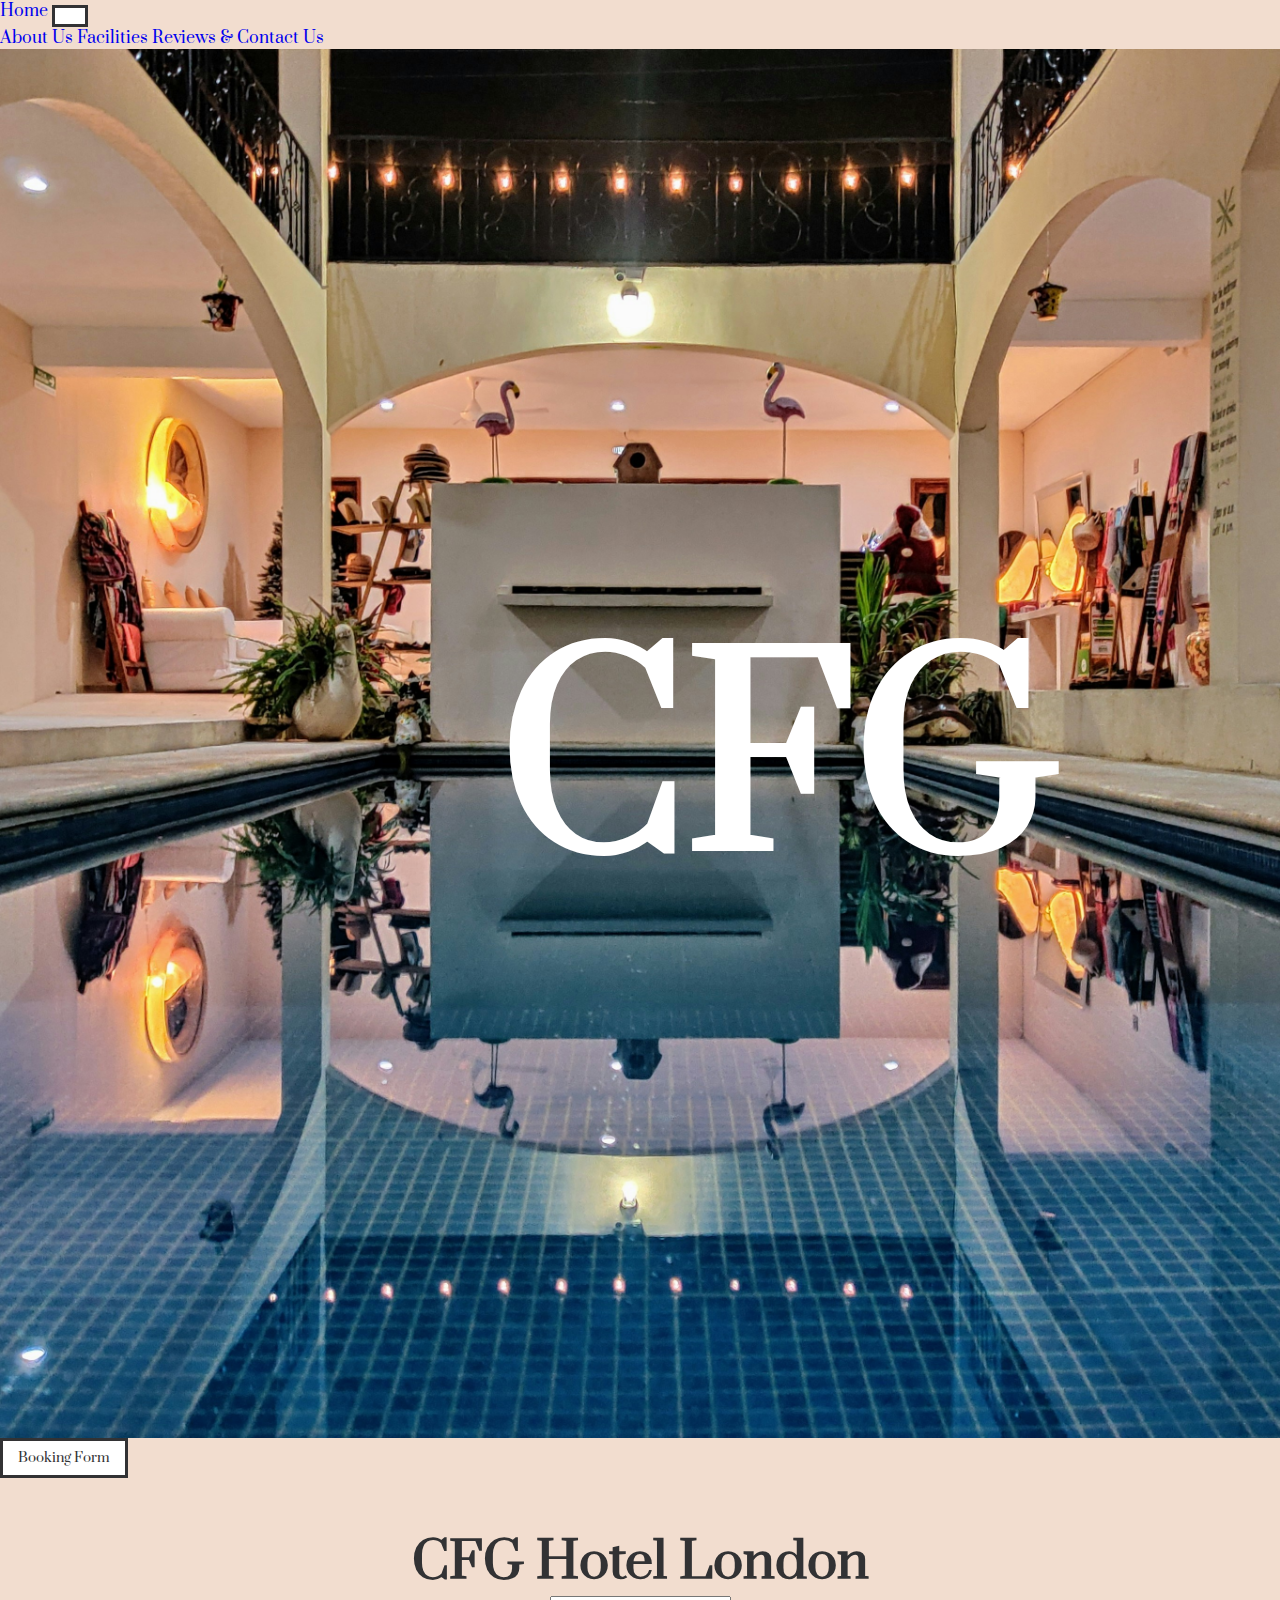
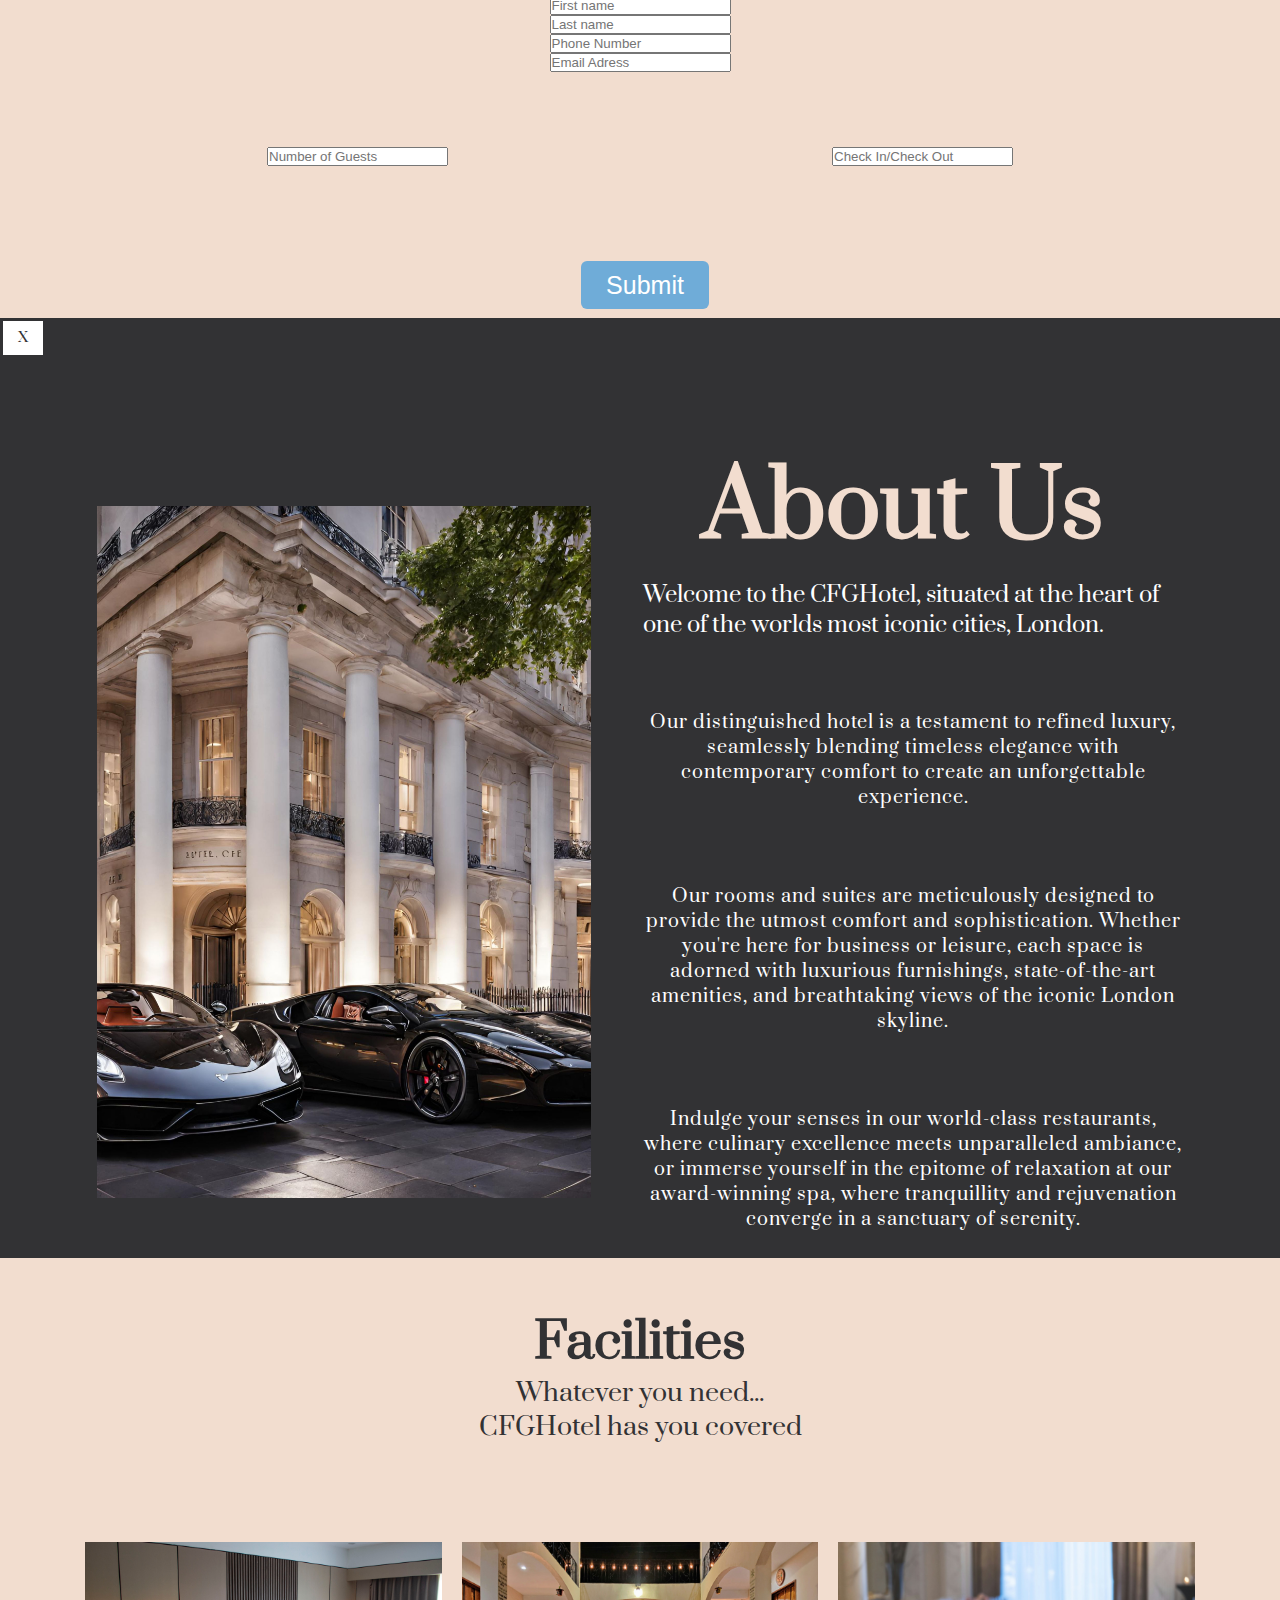
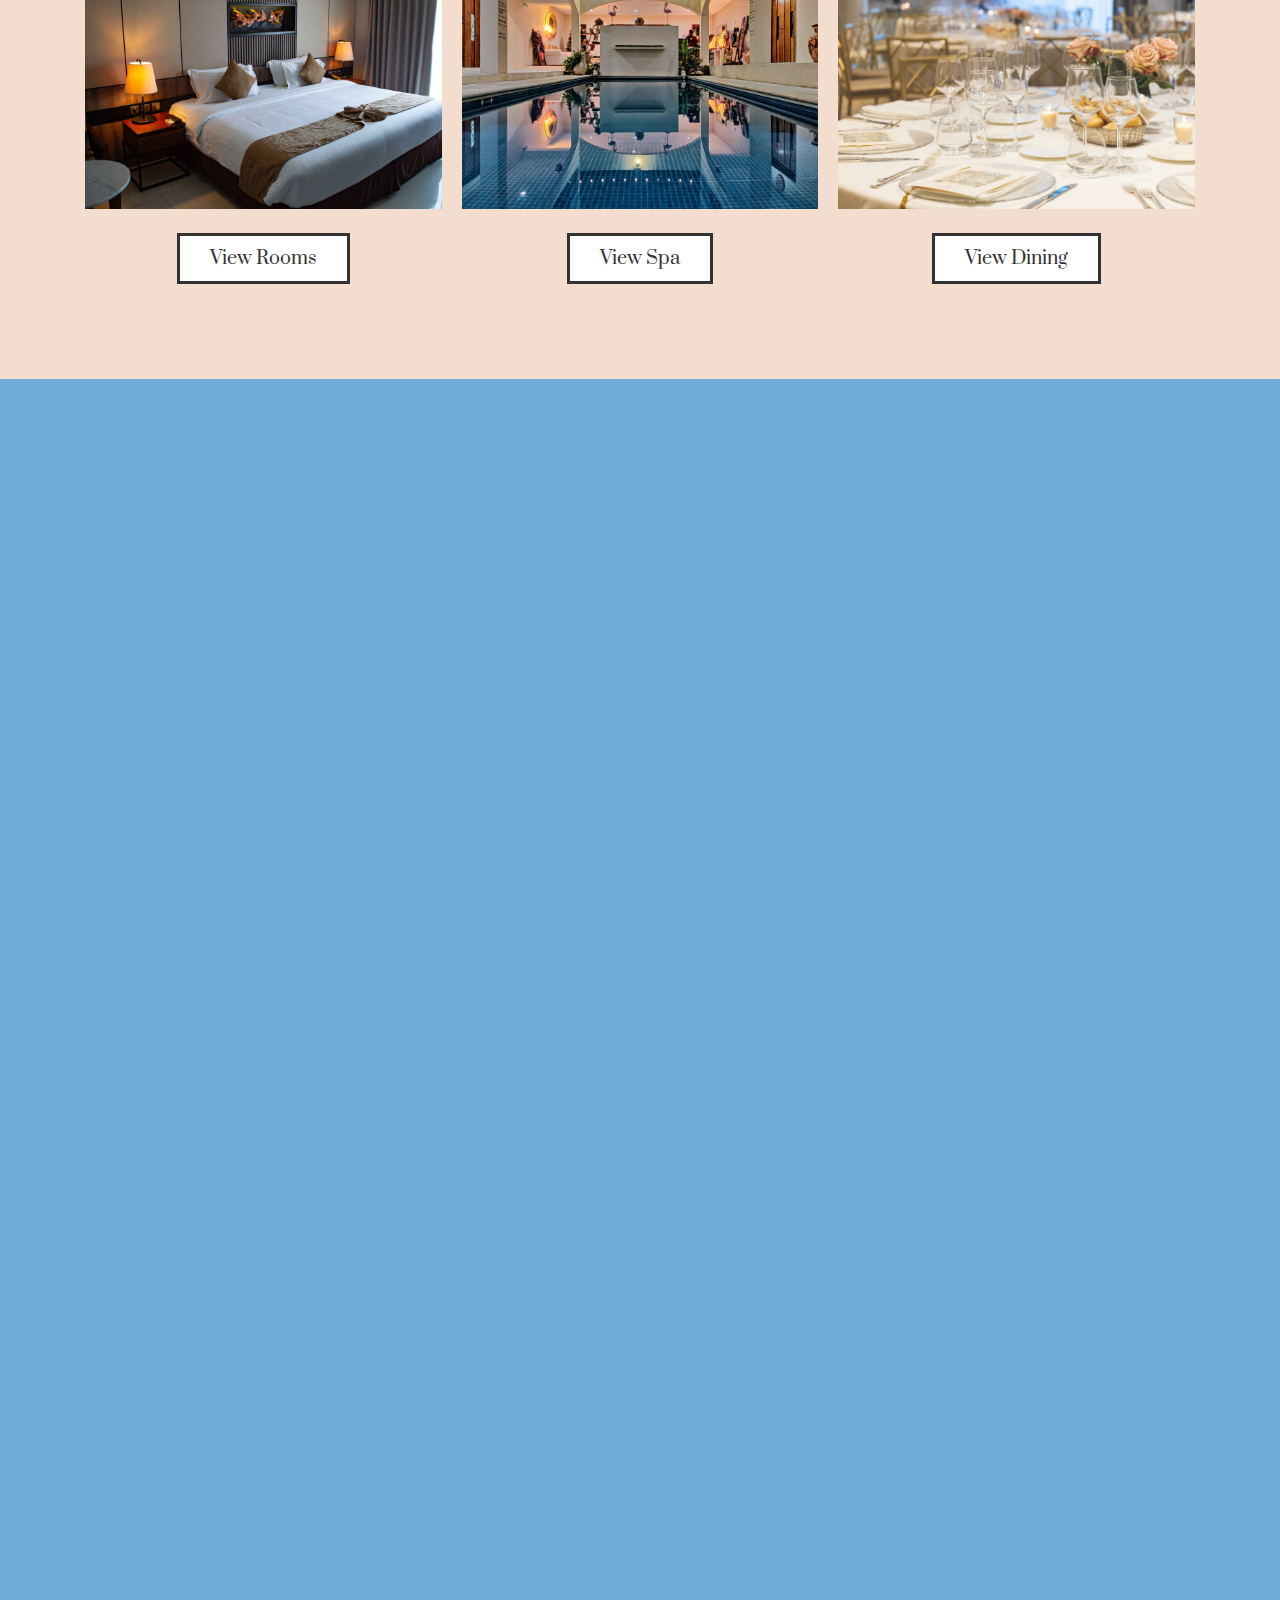
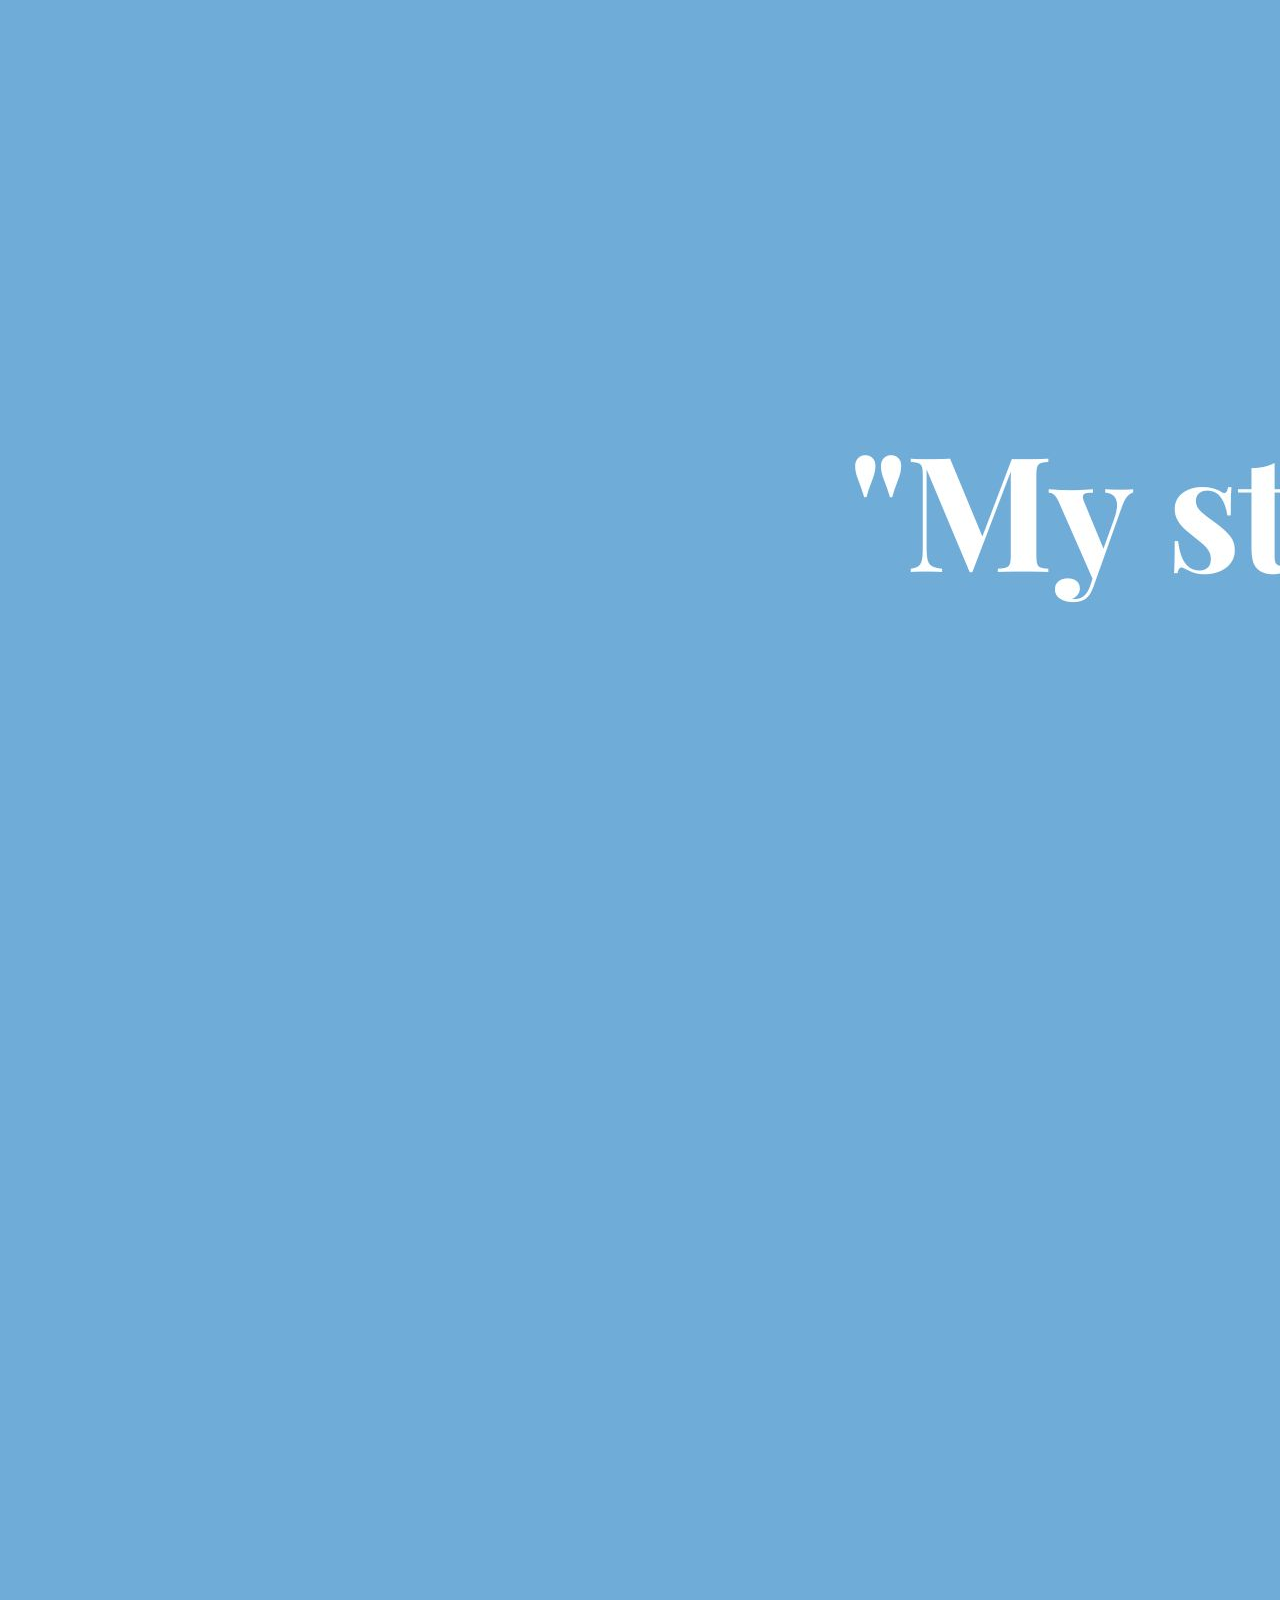
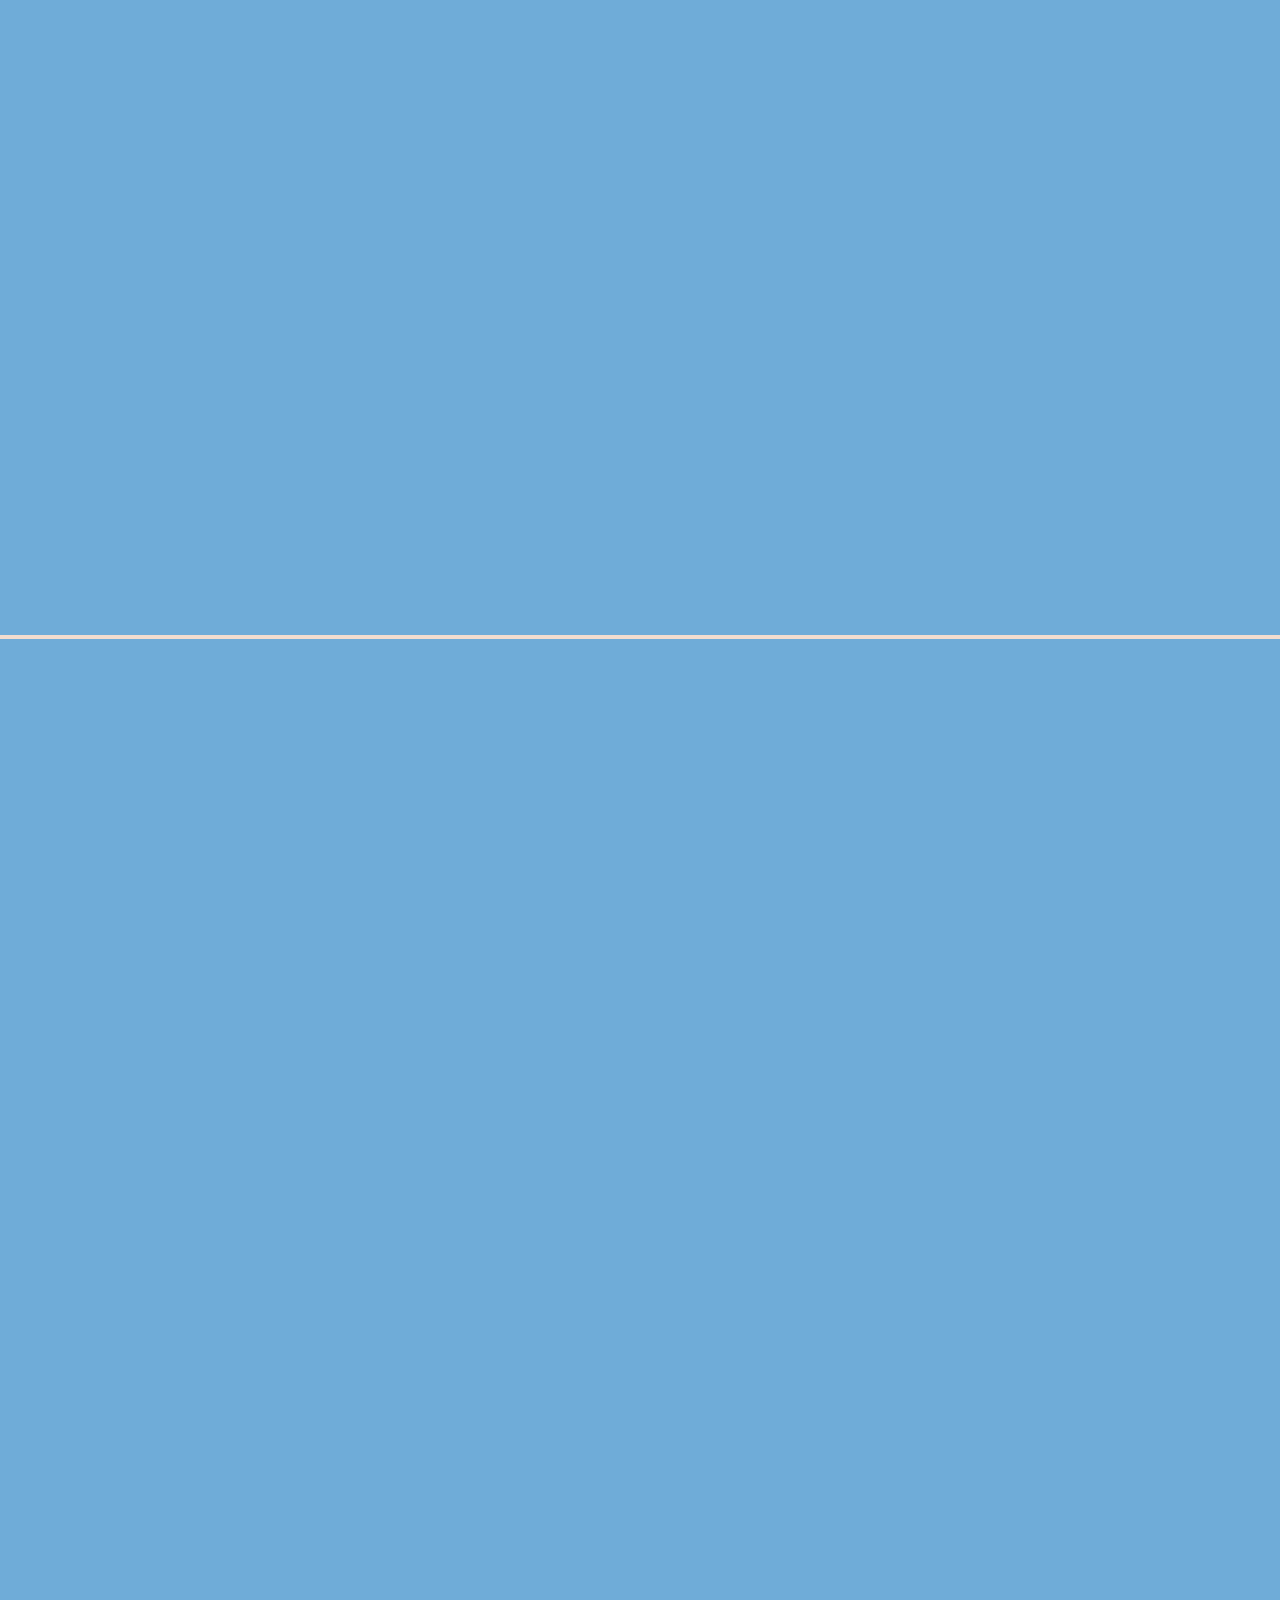
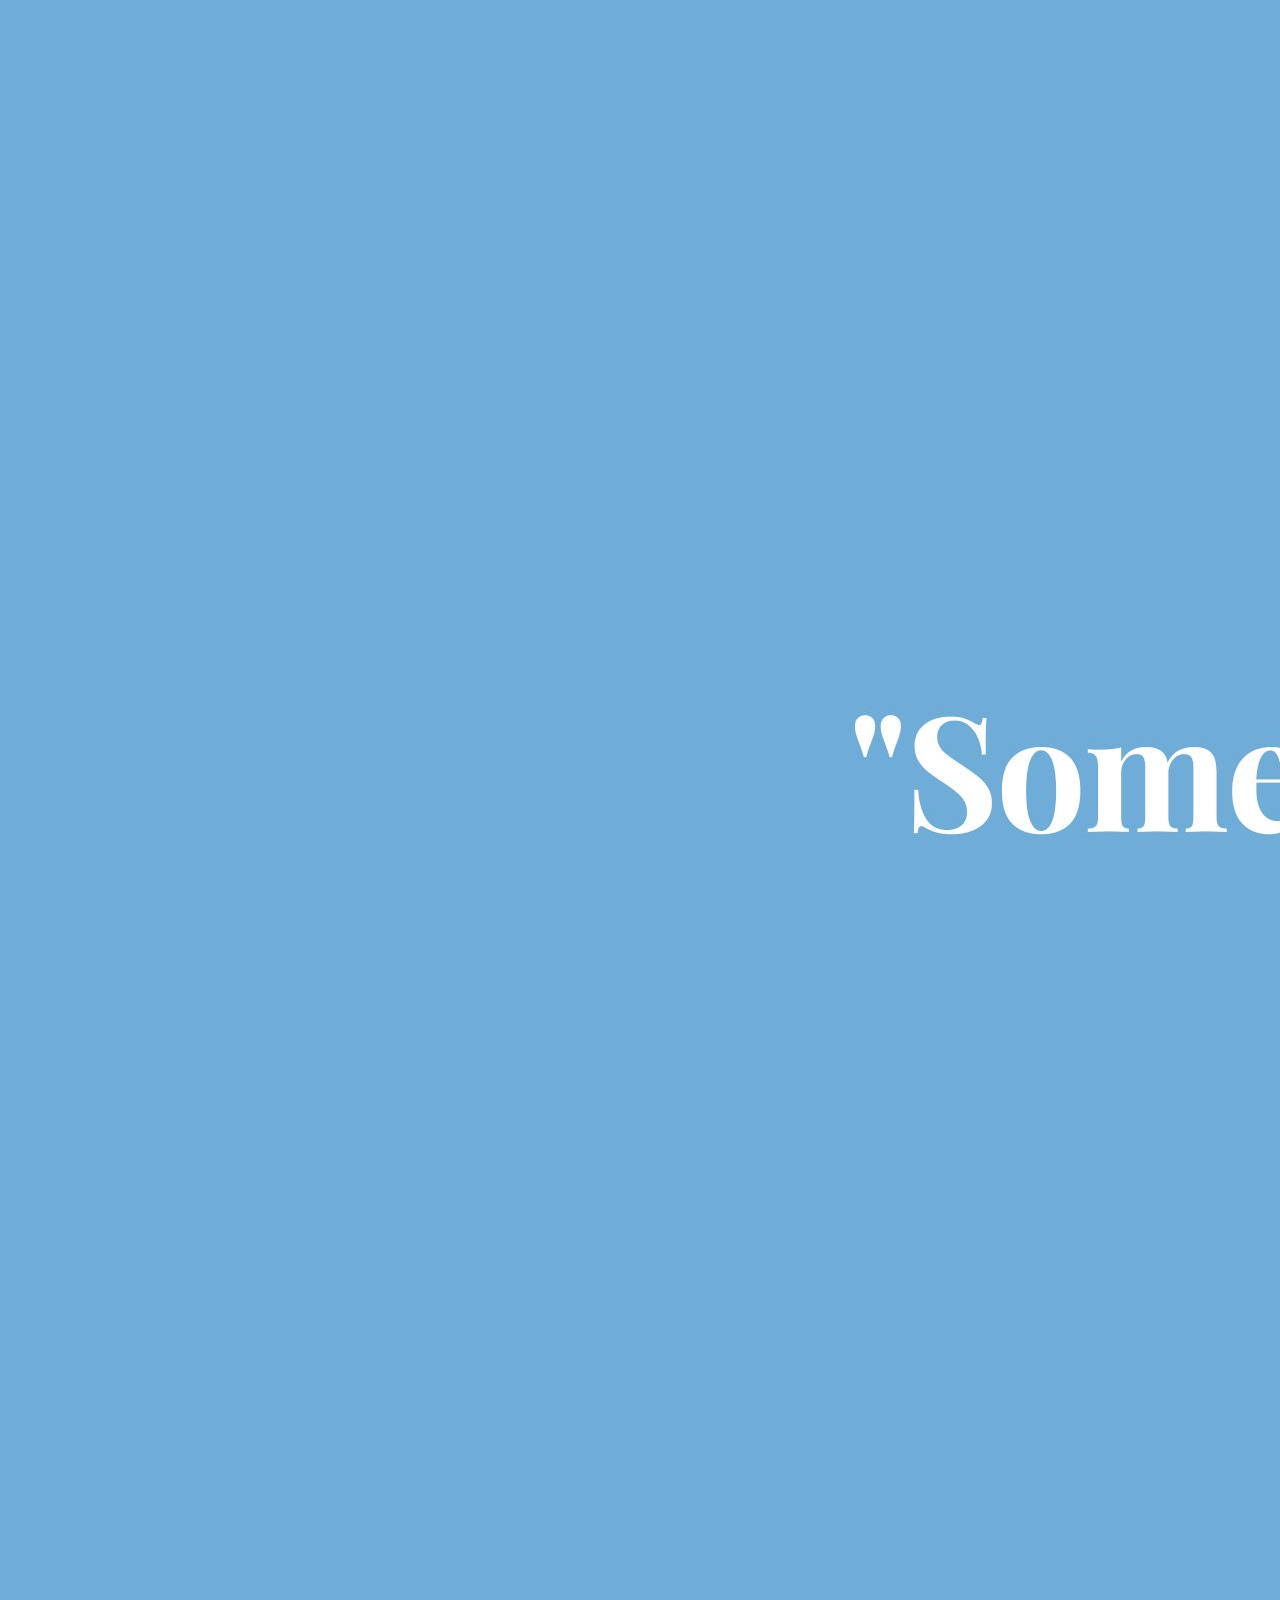
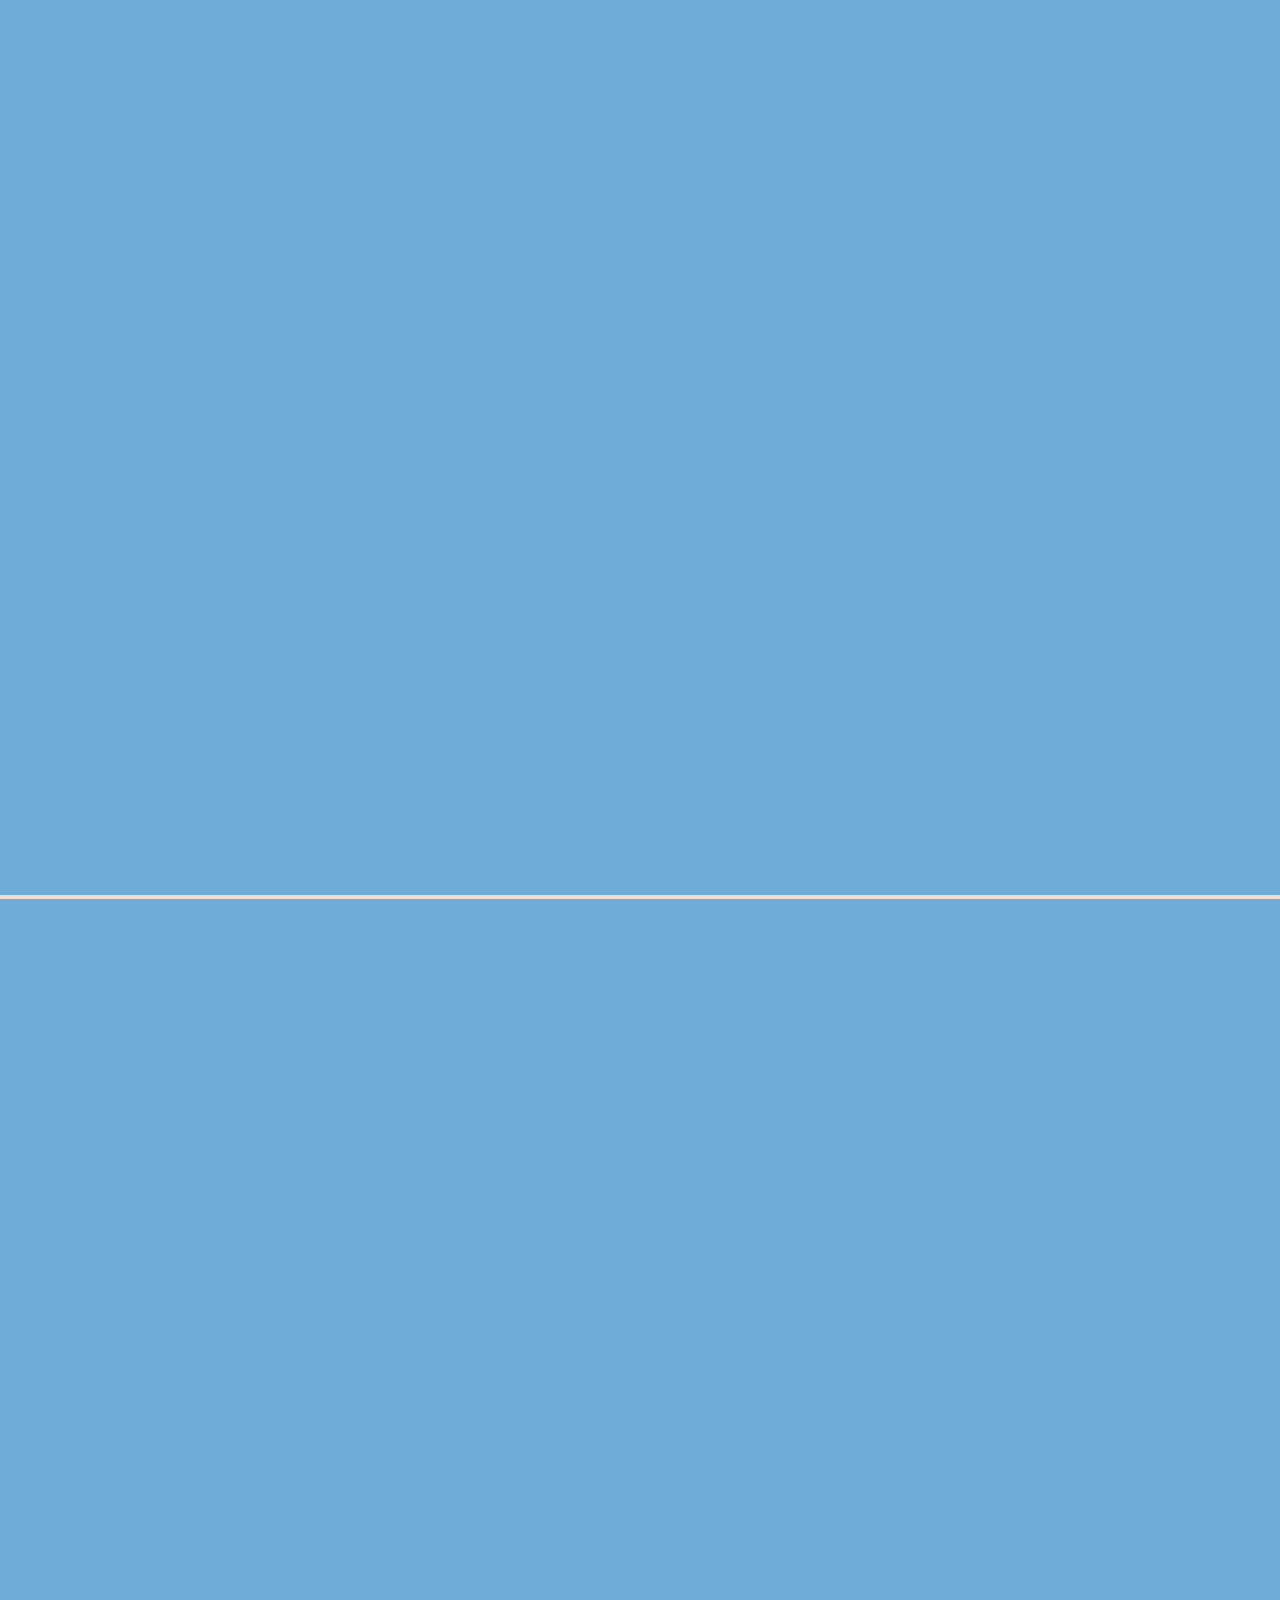
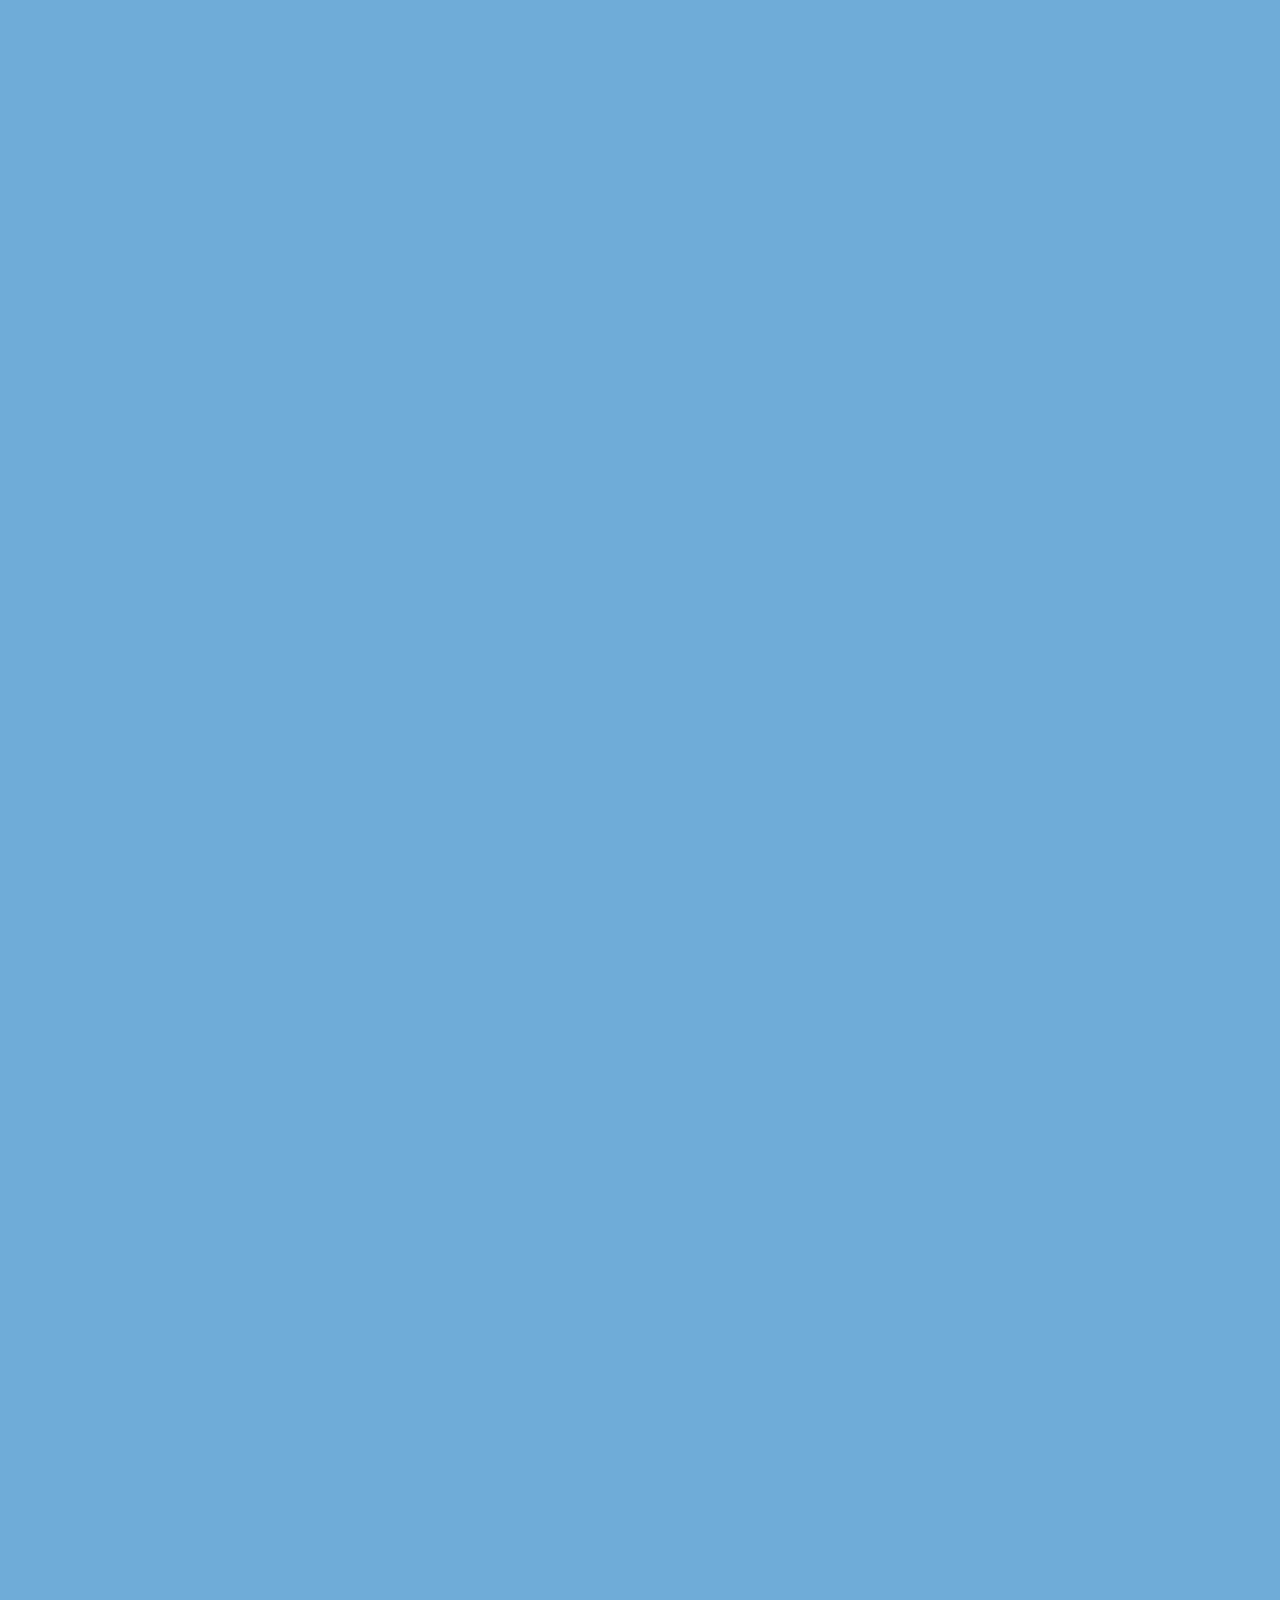
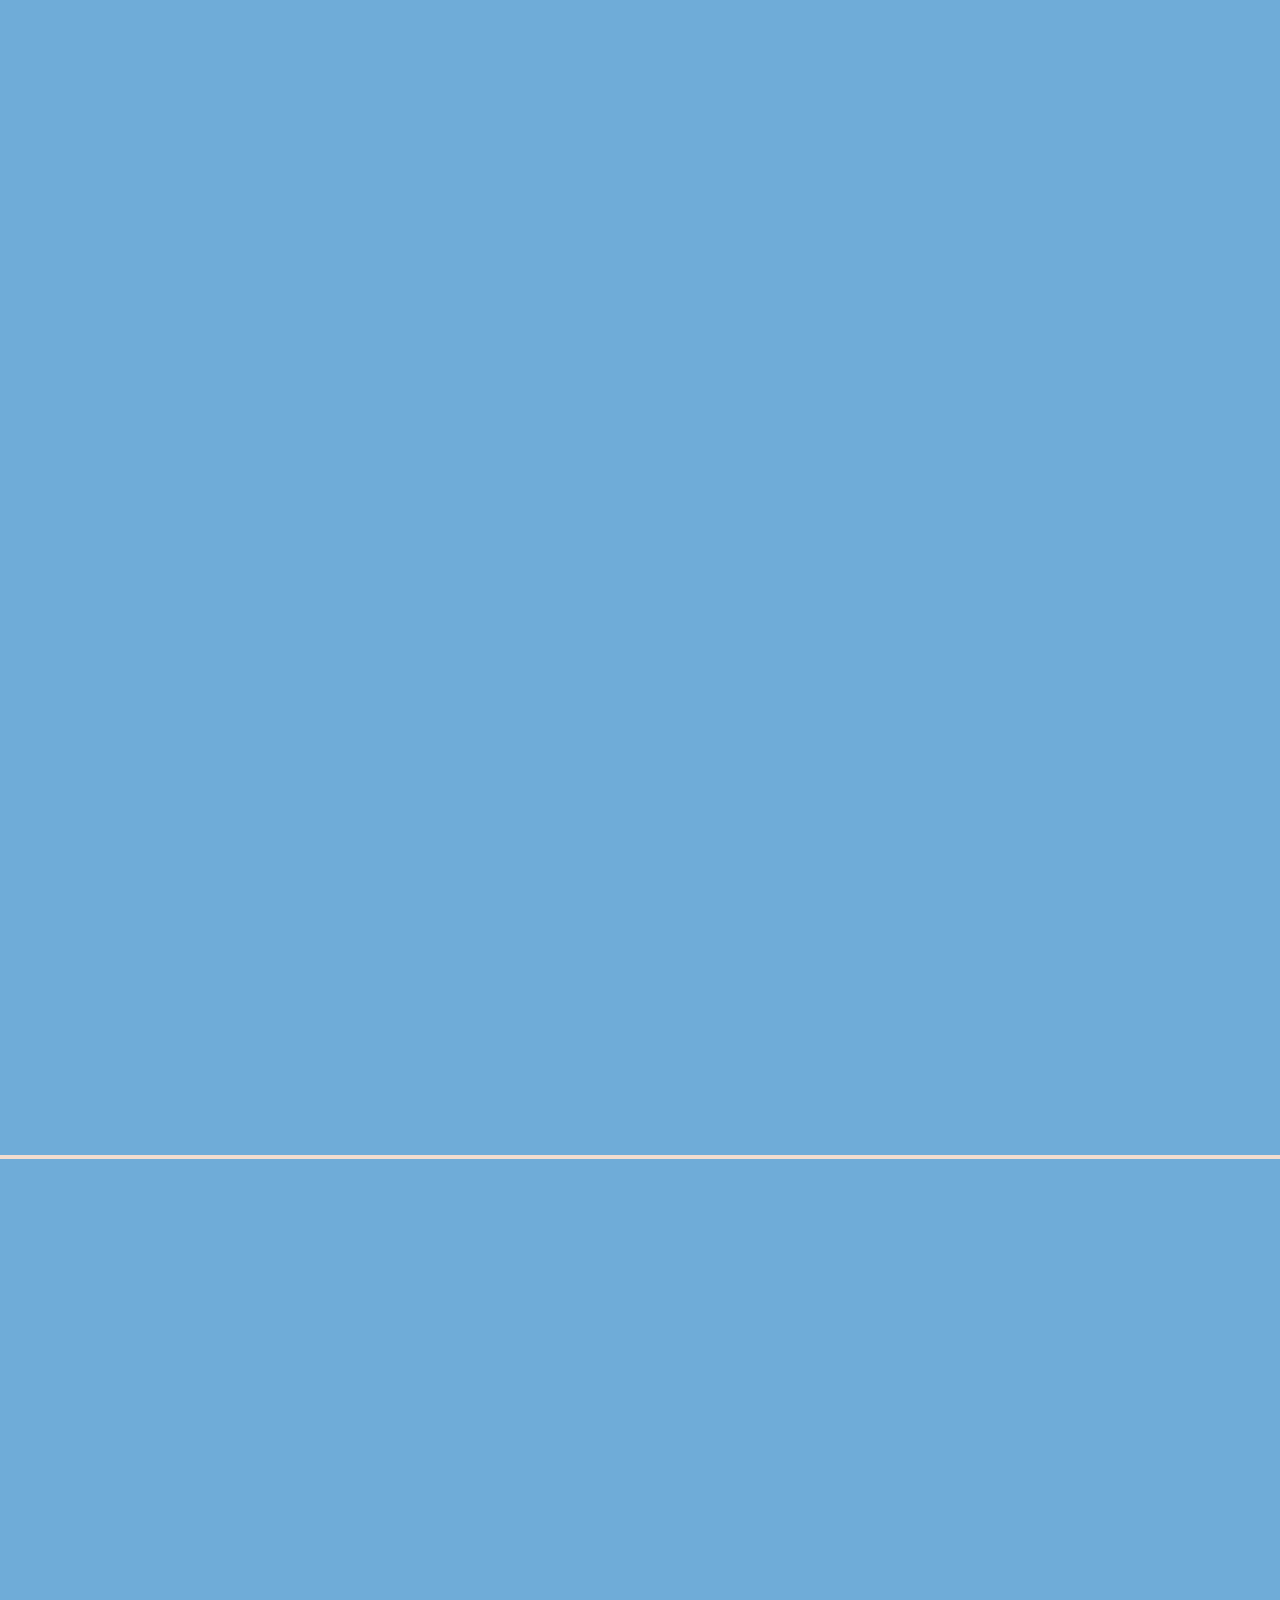
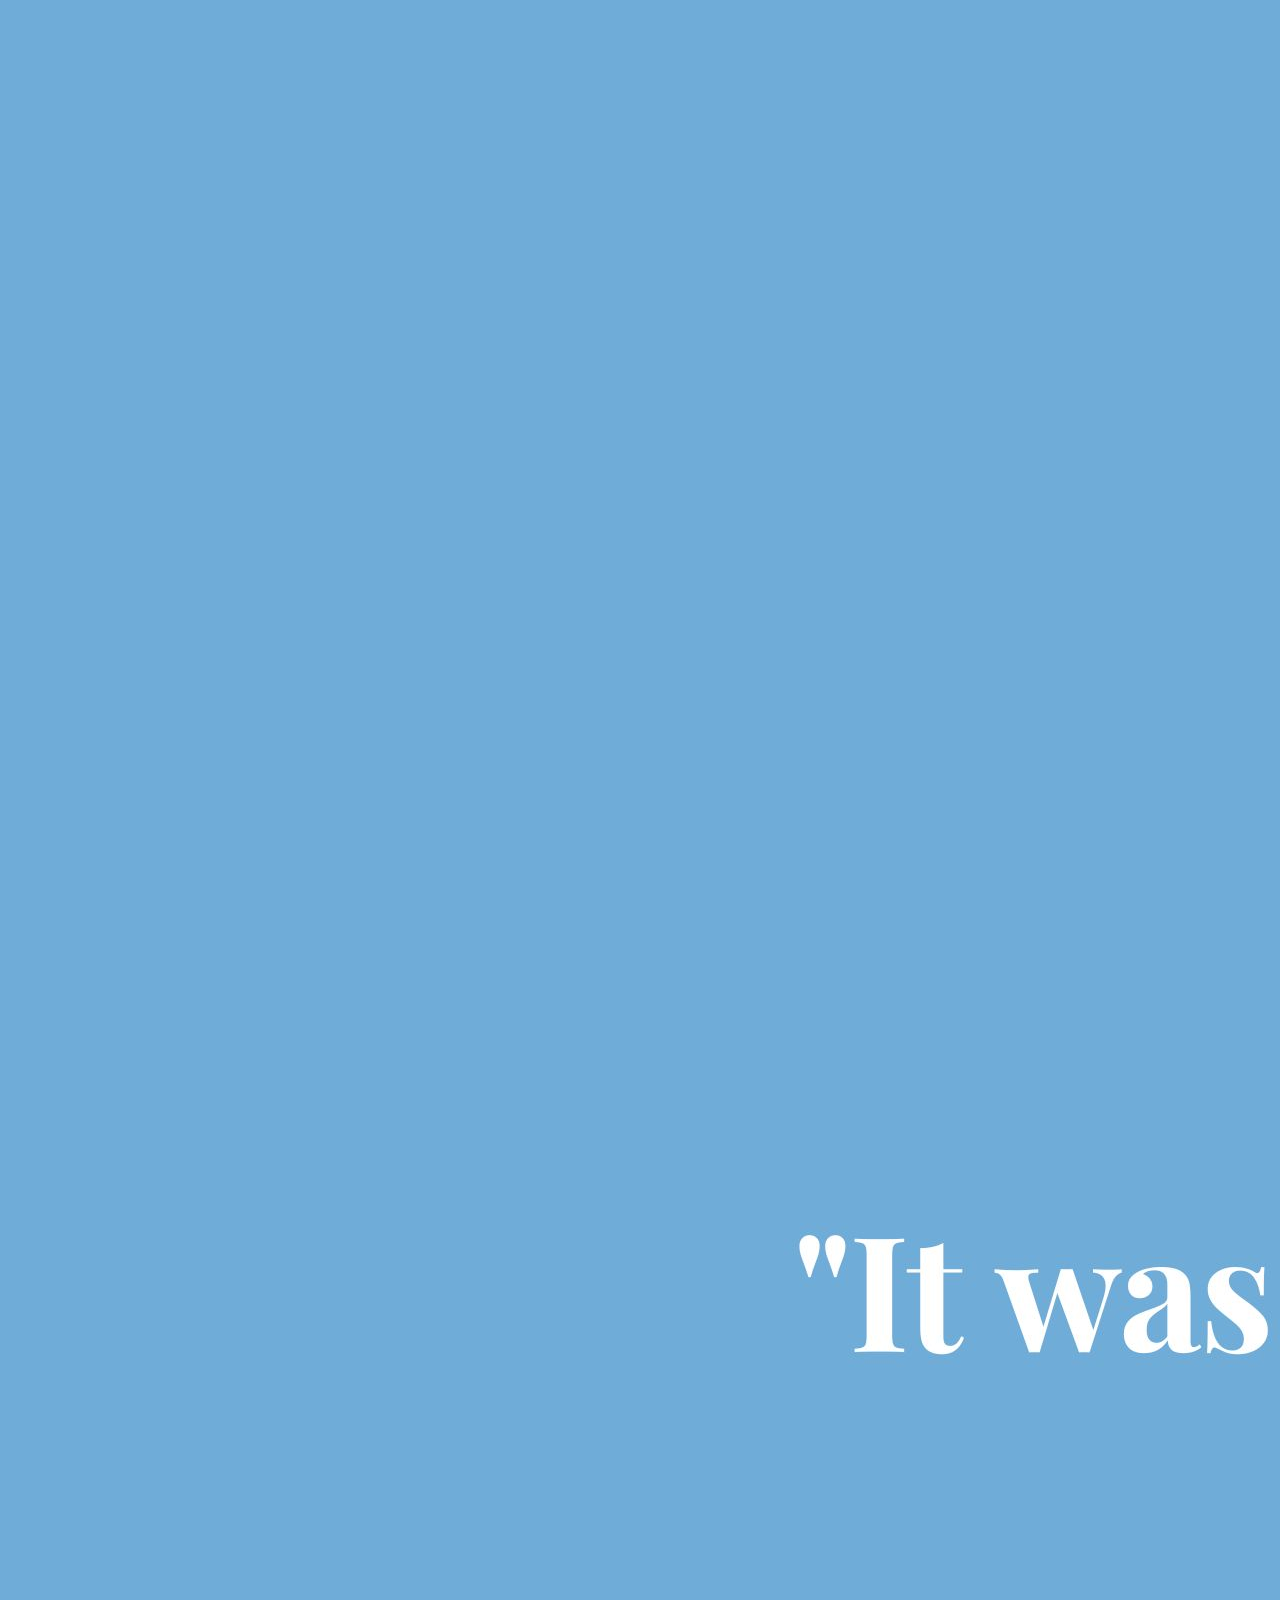
==== index.html @ 6130e544 "New Repository and final file upload" ====
<!DOCTYPE html>
<html lang="en">
<head>
    <meta charset="UTF-8">
    <meta name="viewport" content="width=device-width, initial-scale=1.0">

    <link rel="preconnect" href="https://fonts.googleapis.com">
    <link rel="preconnect" href="https://fonts.gstatic.com" crossorigin>
    <link href="https://fonts.googleapis.com/css2?family=Kalnia:wght@300&family=Prata&display=swap" rel="stylesheet">


    <link rel="stylesheet" href="index.css">
    <title>The CFGHotel London</title>
    <link href="https://cdn.jsdelivr.net/npm/bootstrap@5.3.2/dist/css/bootstrap.min.css" rel="stylesheet" integrity="sha384-T3c6CoIi6uLrA9TneNEoa7RxnatzjcDSCmG1MXxSR1GAsXEV/Dwwykc2MPK8M2HN" crossorigin="anonymous">
    
</head>
<header>
  <nav class="navbar navbar-expand-lg navbar-light" style="font-family:'Prata', serif;">
    <div class="container-fluid">
      <a class="navbar-brand" href="index.html">Home</a>
      <button class="navbar-toggler" type="button" data-bs-toggle="collapse" data-bs-target="#navbarNavAltMarkup" aria-controls="navbarNavAltMarkup" aria-expanded="false" aria-label="Toggle navigation">
        <span class="navbar-toggler-icon"></span>
      </button>
      <div class="collapse navbar-collapse" id="navbarNavAltMarkup">
        <div class="navbar-nav">
          <a class="nav-link active" aria-current="page" href="#about">About Us</a>
          <a class="nav-link" href="#Facilities">Facilities</a>
          <a class="nav-link" href="#Reviews">Reviews & Contact Us</a>
        </div>
      </div>
    </div>
  </nav>
    <div class="header-section">
        <h1 class="landing"> CFG </h1>
    </div>
    <div class="accordion accordian-flush" id="accordionExample">
        <div class="accordion-item">
          <h2 class="accordion-header">
            <button class="accordion-button" type="button" data-bs-toggle="collapse" data-bs-target="#collapseOne" aria-expanded="false" aria-controls="collapseOne">
              Booking Form
            </button>
          </h2>
          <div id="collapseOne" class="accordion-collapse collapse" data-bs-parent="#accordion">
            <div class="accordion-body">
                  </div class="title">
                <h1 style="text-align: center;">CFG Hotel London</h1>
                <div class="container">
                  <div class="col">
                    <input type="text" class="form-control" placeholder="First name" aria-label="First name">
                  </div>
                  <div class="col">
                    <input type="text" class="form-control" placeholder="Last name" aria-label="Last name">
                    <div class="col">
                      <div class="col">
                        <input type="text" class="form-control" placeholder="Phone Number" aria-label="Phone Number">
                      </div>
                      <div class="col">
                        <input type="text" class="form-control" placeholder="Email Adress" aria-label="Email Adress">
                      </div>
                    <div class="row">
                      <div class="col">
                        <input type="text" class="form-control" placeholder="Number of Guests" aria-label="Number of Guests">
                      </div>
                      <div class="col">
                        <input type="text" class="form-control" placeholder="Check In/Check Out" aria-label="Check In/Check out">
                      </div>
                    </div>
                  </div>
                </div>
                 </div>
                <div class="data">
                    <a href="Images/Booking Confirmation.jpg" class="book" target="_blank" type="Submit">Submit</a>
                </div><br>
                <script src="https://cdn.jsdelivr.net/npm/bootstrap@5.3.2/dist/js/bootstrap.bundle.min.js" integrity="sha384-C6RzsynM9kWDrMNeT87bh95OGNyZPhcTNXj1NW7RuBCsyN/o0jlpcV8Qyq46cDfL" crossorigin="anonymous"></script>
            </div>
          </div>
        </div>
        <div class="accordion-item">
          <h2 class="nav">
            <button class="accordion-button collapsed" type="button" data-bs-toggle="collapse" data-bs-target="#collapseTwo" aria-expanded="false" aria-controls="collapseTwo">
                X
            </button>
          </h2>
          <div id="collapseTwo" class="accordion-collapse collapse" data-bs-parent="#accordionExample">
            <div class="accordion-body">
            </div>
          </div>
        </div>
      </div>
<script src="https://cdn.jsdelivr.net/npm/bootstrap@5.3.2/dist/js/bootstrap.bundle.min.js" integrity="sha384-C6RzsynM9kWDrMNeT87bh95OGNyZPhcTNXj1NW7RuBCsyN/o0jlpcV8Qyq46cDfL" crossorigin="anonymous"></script>
</header>

<body class="body"> 
    <script src="https://cdn.jsdelivr.net/npm/bootstrap@5.3.2/dist/js/bootstrap.bundle.min.js" integrity="sha384-C6RzsynM9kWDrMNeT87bh95OGNyZPhcTNXj1NW7RuBCsyN/o0jlpcV8Qyq46cDfL" crossorigin="anonymous"></script>
    <section class="about-us">
        <div class="about">
          <img src="Images/Hotel Main.jpeg" alt="Front of Hotel" class="pic" style="width:50%">
          <div class="text">
            <h2 id="about">About Us</h2>
    <h5>Welcome to the CFGHotel, situated at the heart of one of the worlds most iconic cities, London.</h5>
              <style>
      p {
        margin-bottom: 10px;
      }
    </style>  
            <p class="para3"> Our distinguished hotel is a testament to refined luxury, seamlessly blending timeless elegance with contemporary comfort to create an unforgettable experience. </p>
            <p class="para3"> Our rooms and suites are meticulously designed to provide the utmost comfort and sophistication. Whether you're here for business or leisure, each space is adorned with luxurious furnishings, state-of-the-art amenities, and breathtaking views of the iconic London skyline. </p>
            <p class="para3"> Indulge your senses in our world-class restaurants, where culinary excellence meets unparalleled ambiance, or immerse yourself in the epitome of relaxation at our award-winning spa, where tranquillity and rejuvenation converge in a sanctuary of serenity. 
    </p>
          </div>
        </div>
      </section>

    <h1 id="Facilities">Facilities</h1>
        <p class="para2"> Whatever you need...<br>
            CFGHotel has you covered
        </p>

        <div class="row">
            <div class="column">
                <a href="Images/Rooms Main.jpg" target="_blank">
                    <img src="Images/Rooms Main.jpg" alt="Hotel Rooms" style="width:100%">
                </a>
                <div class="column columnbutton">
                    <a href="page2.html">
                        <button class="button">View Rooms</button>
                    </a>
                </div>
            </div>

            <div class="column">
                <a href="Images/Spa Main.jpg" target="_blank">
                    <img src="Images/Spa Main.jpg" alt="Hotel Spa" style="width:100%">
                </a>
                <div class="column columnbutton">
                    <a href="page3.html">
                        <button class="button">View Spa</button>
                    </a>
                </div>
            </div>

            <div class="column">
                <a href="Images/Dining Main.jpg" target="_blank">
                    <img src="Images/Dining Main.jpg" alt="Hotel Dining" style="width:100%">
                </a>
                <div class="column columnbutton">
                    <a href="page4.html">
                        <button class="button">View Dining</button>
                    </a>
                </div>
            </div>
        </div>
    
    
        <div id="carouselExampleAutoplaying" class="carousel slide" data-bs-ride="carousel">
            <div class="carousel-inner">
              <div class="carousel-item active">
                <img src="Images/Review 1.jpg" class="d-block w-100" alt="Kortney Kardashian-Scott">
              </div>
              <div class="carousel-item">
                <img src="Images/Review 2.jpg" class="d-block w-100" alt="Gordon Ramsey">
              </div>
              <div class="carousel-item">
                <img src="Images/Review 3.jpg" class="d-block w-100" alt="Margot Robbie">
              </div>
              <div class="carousel-item">
                <img src="Images/Review 4.jpg" class="d-block w-100" alt="Emily Blunt">
              </div>
              <div class="carousel-item">
                <img src="Images/Review 5.jpg" class="d-block w-100" alt="Michelle Obama">
              </div>
            </div>
            <button class="carousel-control-prev" type="button" data-bs-target="#carouselExampleAutoplaying" data-bs-slide="prev">
              <span class="carousel-control-prev-icon" aria-hidden="true"></span>
              <span class="visually-hidden">Previous</span>
            </button>
            <button class="carousel-control-next" type="button" data-bs-target="#carouselExampleAutoplaying" data-bs-slide="next">
              <span class="carousel-control-next-icon" aria-hidden="true"></span>
              <span class="visually-hidden">Next</span>
            </button>
          </div>
    
</body>
<footer id="Reviews">
    <div class="footer-section">
        <h3>Reservations</h3>
                <p>2024 CFG Street<br>
                          London, UK<br>
                          Phone: +44 123 456 789<br>
                          Email: reservations@CFGHotelLondon.com</p>
    </div>

    <div class="footer-section">
        <h3>Let's get Social</h3>
                <p><br>
                    Follow us!</p>
                    <a href="https://www.instagram.com" target="_blank">
                        <button class="button">Instagram</button>
                    </a>
                    <a href="https://www.facebook.com" target="_blank">
                        <button class="button">Facebook</button>
                    </a>
                    <a href="https://www.tripadvisor.com" target="_blank">
                        <button class="button">Tripadvisor</button>
                    </a>
    </div>
    
    
    <div class="footer-section">
        <h3>Newsletter Sign Up</h3>
                <p><br>
                    Subscribe to our newsletter for updates</p>
                    <a href="https://6ksuuu93zxn.typeform.com/to/HiL3pTKw" target="_blank">
                        <button class="button">Sign Up</button>
                    </a>
    </div>
</footer>
</html>
---- index.css ----
*{
    box-sizing:border-box;
}

a:link{
    text-decoration: none;
}

a:visited{
    text-decoration: none;
}

a:hover{
    text-decoration: none;
}

a:active{
    text-decoration: none;
}

.header-section {
    background-image: url(Images/Spa\ Main.jpg);
    background-size: cover;
    background-position: center;
    background-repeat: no-repeat;
    text-align: center;
    font-family: 'Prata', serif;
    color: #fff;
    margin-bottom: 0px;
    padding: 500px;
}

.landing{
    font-size: 250px;
    font-weight: bolder;
    text-align: center;
    font-family: 'Prata', serif;
    color: #fff;
}

.nav{
    background-color: #323234;
    color: #323234;
    font-family: 'Prata', serif;
}

body {
    background-color: #F2DDCF;
  }  

.body{
    background-color: #F2DDCF;
    padding-top: 0px;
  }

  *{
    margin: 0;
    padding: 0;
    box-sizing: border-box;
  }
  .about-us{
    height: 100vh;
    width: 100%;
    padding: 90px 0;
    background-color: #323234;
    color: #fff;
    font-family: 'Prata', serif;

  }
  .pic{
    height: auto;
    width:  auto;
    padding-right: 50px;
  }
  .about{
    width: 1130px;
    max-width: 85%;
    margin: 0 auto;
    display: flex;
    align-items: center;
    justify-content: space-around;
  }
  .text{
    width: 540px;
  }
  .text h2{
    font-size: 90px;
    font-weight: 600;
    margin-bottom: 10px;
    margin-left: 60px;
    color: #F2DDCF;
  }
  .text h5{
    font-size: 22px;
    font-weight: 500;
    margin-bottom: 20px;
  }
  .text p{
    font-size: 18px;
    line-height: 25px;
    letter-spacing: 1px;
  }
  .data{
    margin-top: 30px;
    text-align: center;
  }
  .book{
    font-size: 25px;
    background: #6FACD8;
    color: #fff;
    text-decoration: none;
    border: none;
    padding: 10px 25px;
    border-radius: 6px;
    transition: 0.5s;
    margin-left: 10px;
  }
  .book:hover{
    background: #323234;
    border: 1px solid #6FACD8;
  }

.button2 {
    padding: 25px 50px;
    font-size: 25px;
    font-family: 'Prata', serif;
}


h1 {
    font-family: 'Prata', serif;
    text-align: center;
    color: #323234;
    font-size: 50px;
    padding-top: 50px;
}

.para{ 
    font-family: 'Prata', serif;
    text-align: center;
    color: #fff;
    font-size: 25px;
    margin-bottom: 1%;
}

.para2{ 
    font-family: 'Prata', serif;
    text-align: center;
    color: #323234;
    font-size: 25px;
    margin-bottom: 1%;
}

.para3{ 
    font-family: 'Prata', serif;
    text-align: center;
    color: #fff;
    font-size: 30px;
    margin-bottom: 2.5%;
    margin-top: 2.5%;
    padding-top: 50px;
    padding-bottom: 10px;
}

.container {
    text-align: center;
}

.row {
    display: flex;
    flex-wrap: wrap;
    justify-content: space-around;
    padding: 75px;
}

.column {
    flex: 50px;
    margin: 10px;
    text-align: center;
}

.column img {
    width: 100%;
    height: auto;
}


.columnbutton button {
    margin-top: 10px;
}

h3{
    margin-top: 20px;
    font-size: 30px;
}

p{
    color: #323234;
    font-size: 18px;
}

.hotel-fontstyle{
    font-family: 'Prata', serif;
}

body {
    margin: 0;
    padding: 0;
    font-family: 'Arial', sans-serif;
}


footer {
    font-family: 'Prata', serif;
    background-color: #fff;
    color: #323234;
    display: flex;
    justify-content: space-around;
    padding: 20px;
}

.footer-section {
    text-align: center;
}

.footer-section h3 {
    margin-bottom: 10px;
}

button {
    font-family: 'Prata', serif;
    padding: 8px 15px;
    background-color: #fff;
    color: #323234;
    border: solid;
    border-color: #323234;
    cursor: pointer;
}

button:hover {
    background-color: #323234;
    color: #fff;
}

.button {
    padding: 10px 30px;
    font-size: 18px;
    font-family: 'Prata', serif;
}


@media only screen and (max-width: 600px) {
    footer {
        flex-direction: column;
        text-align: center;
    }
}

@media screen and (max-width: 768px) {
    .column {
        width:100%;
    }
}

#about{
    font-family: 'Prata', serif;
}

#facilities{
    font-family: 'Prata', serif;
}

#reviews{
    font-family: 'Prata', serif;
}

    /* IDs for Nav Bar
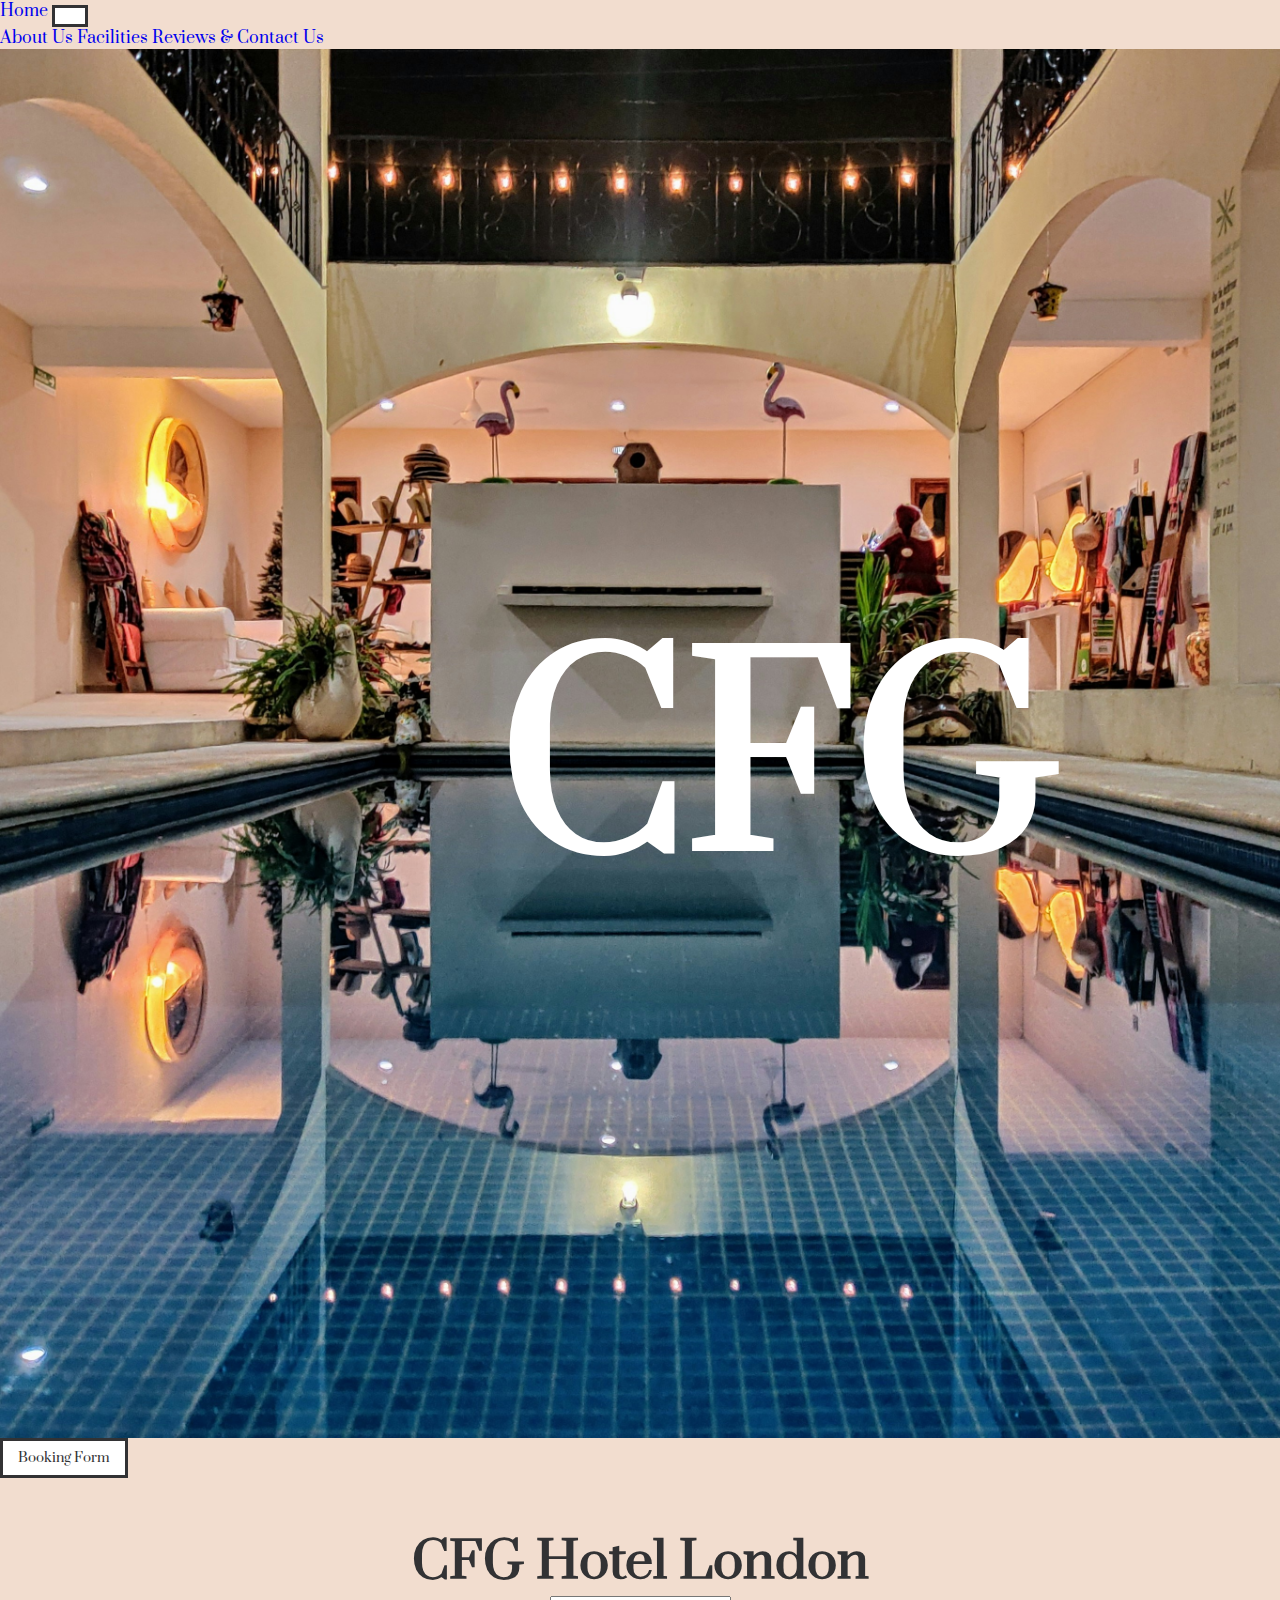
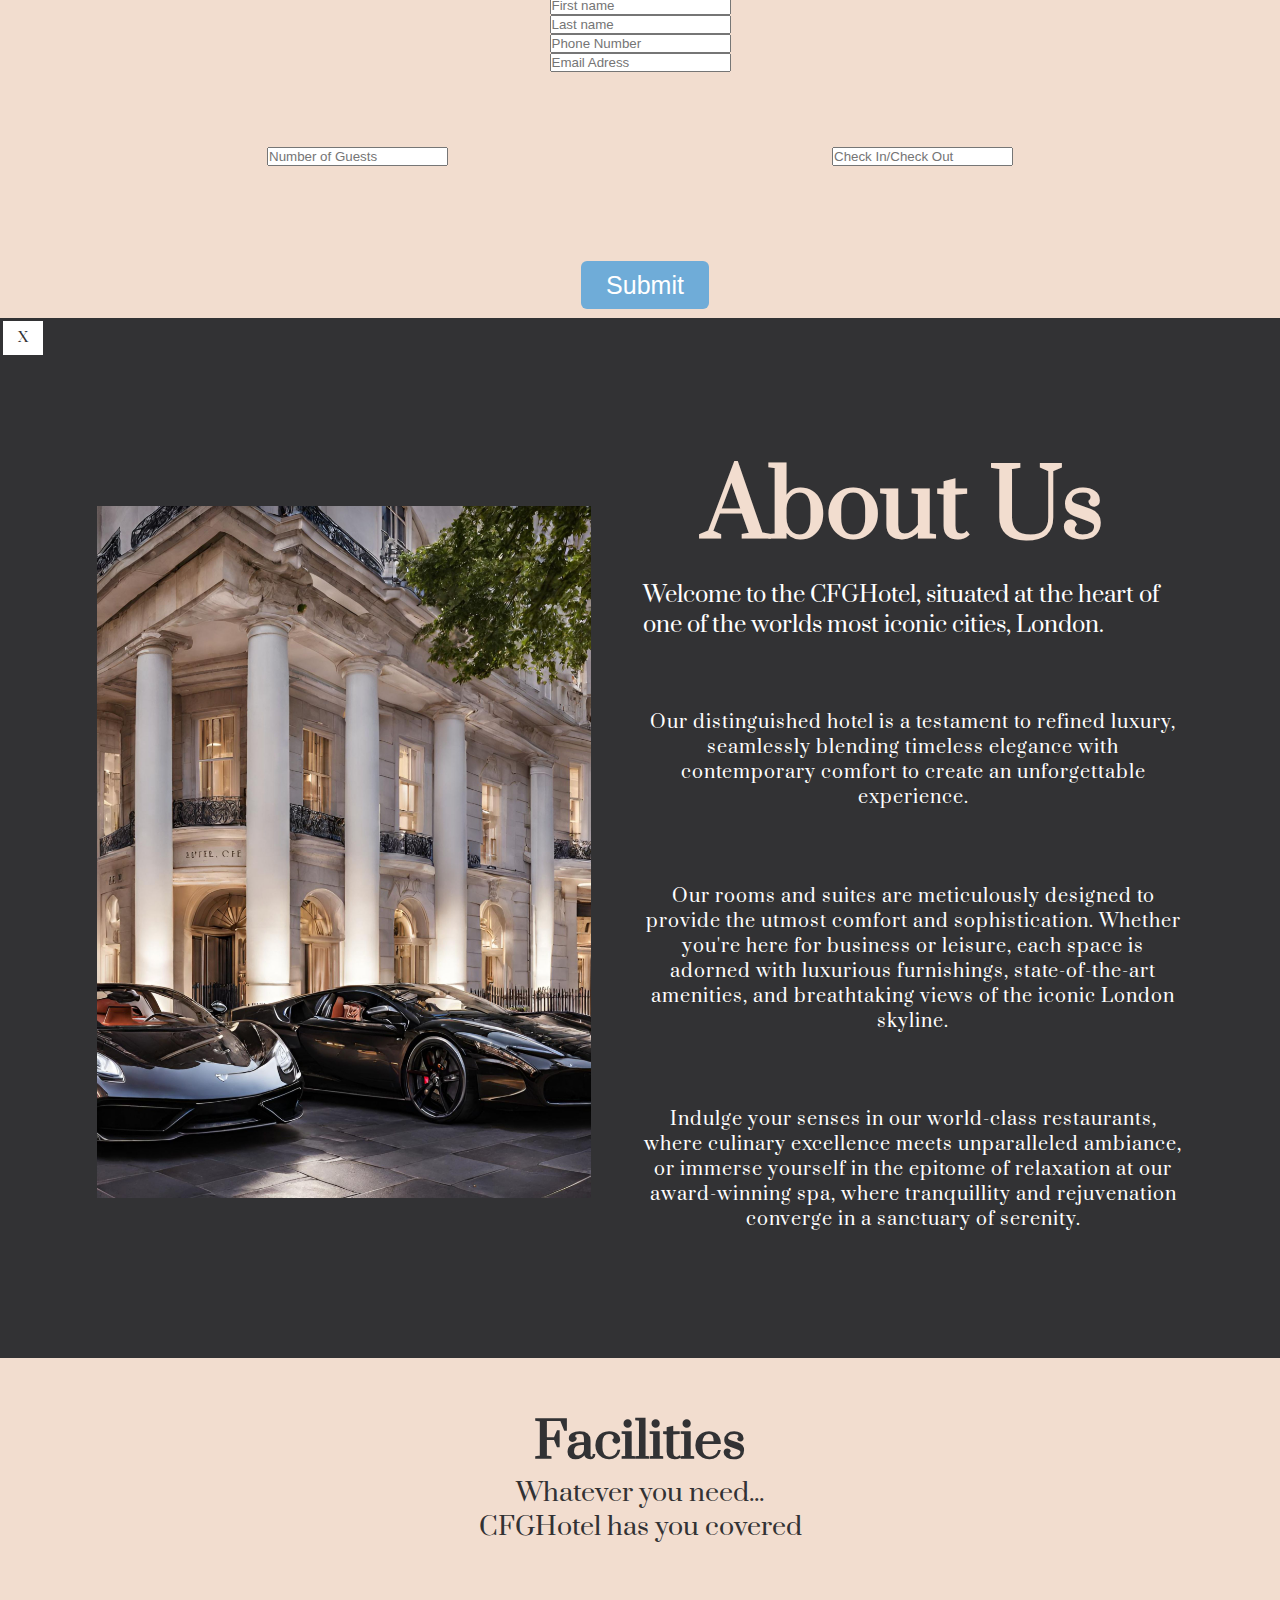
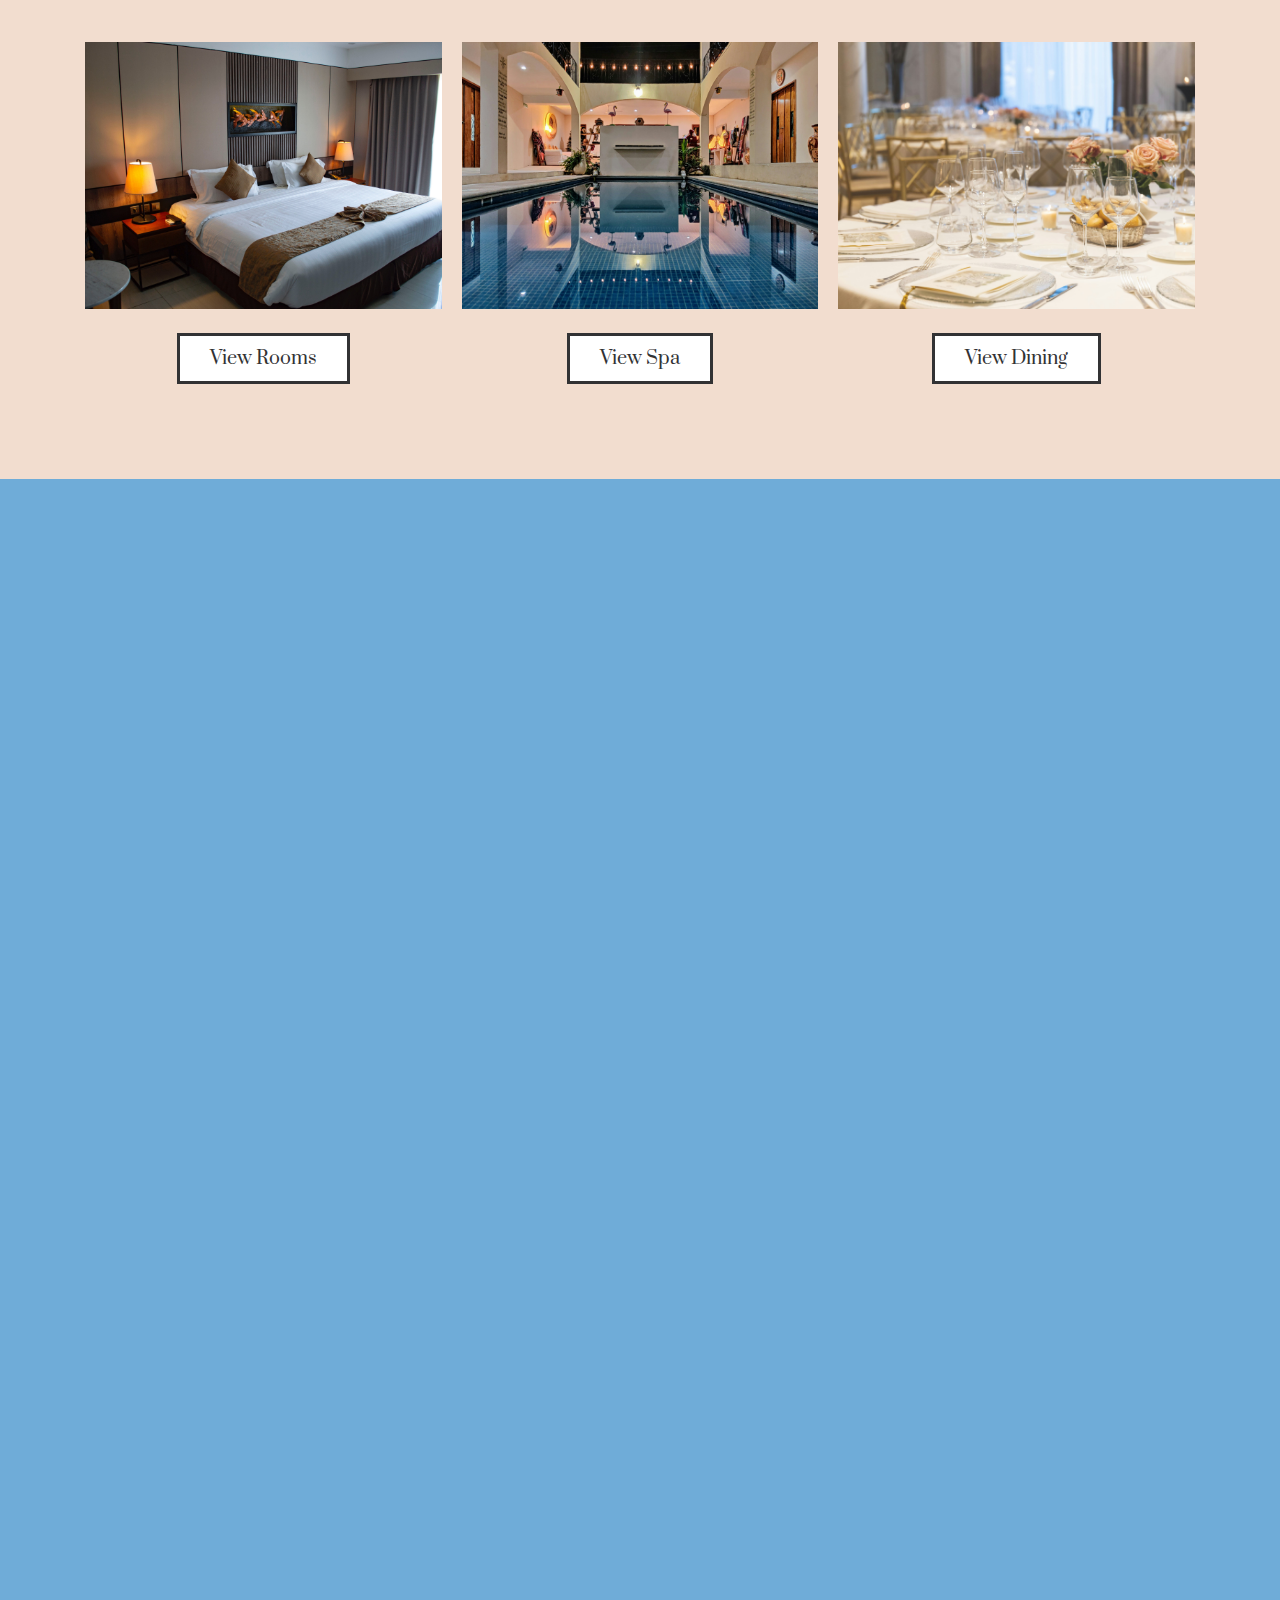
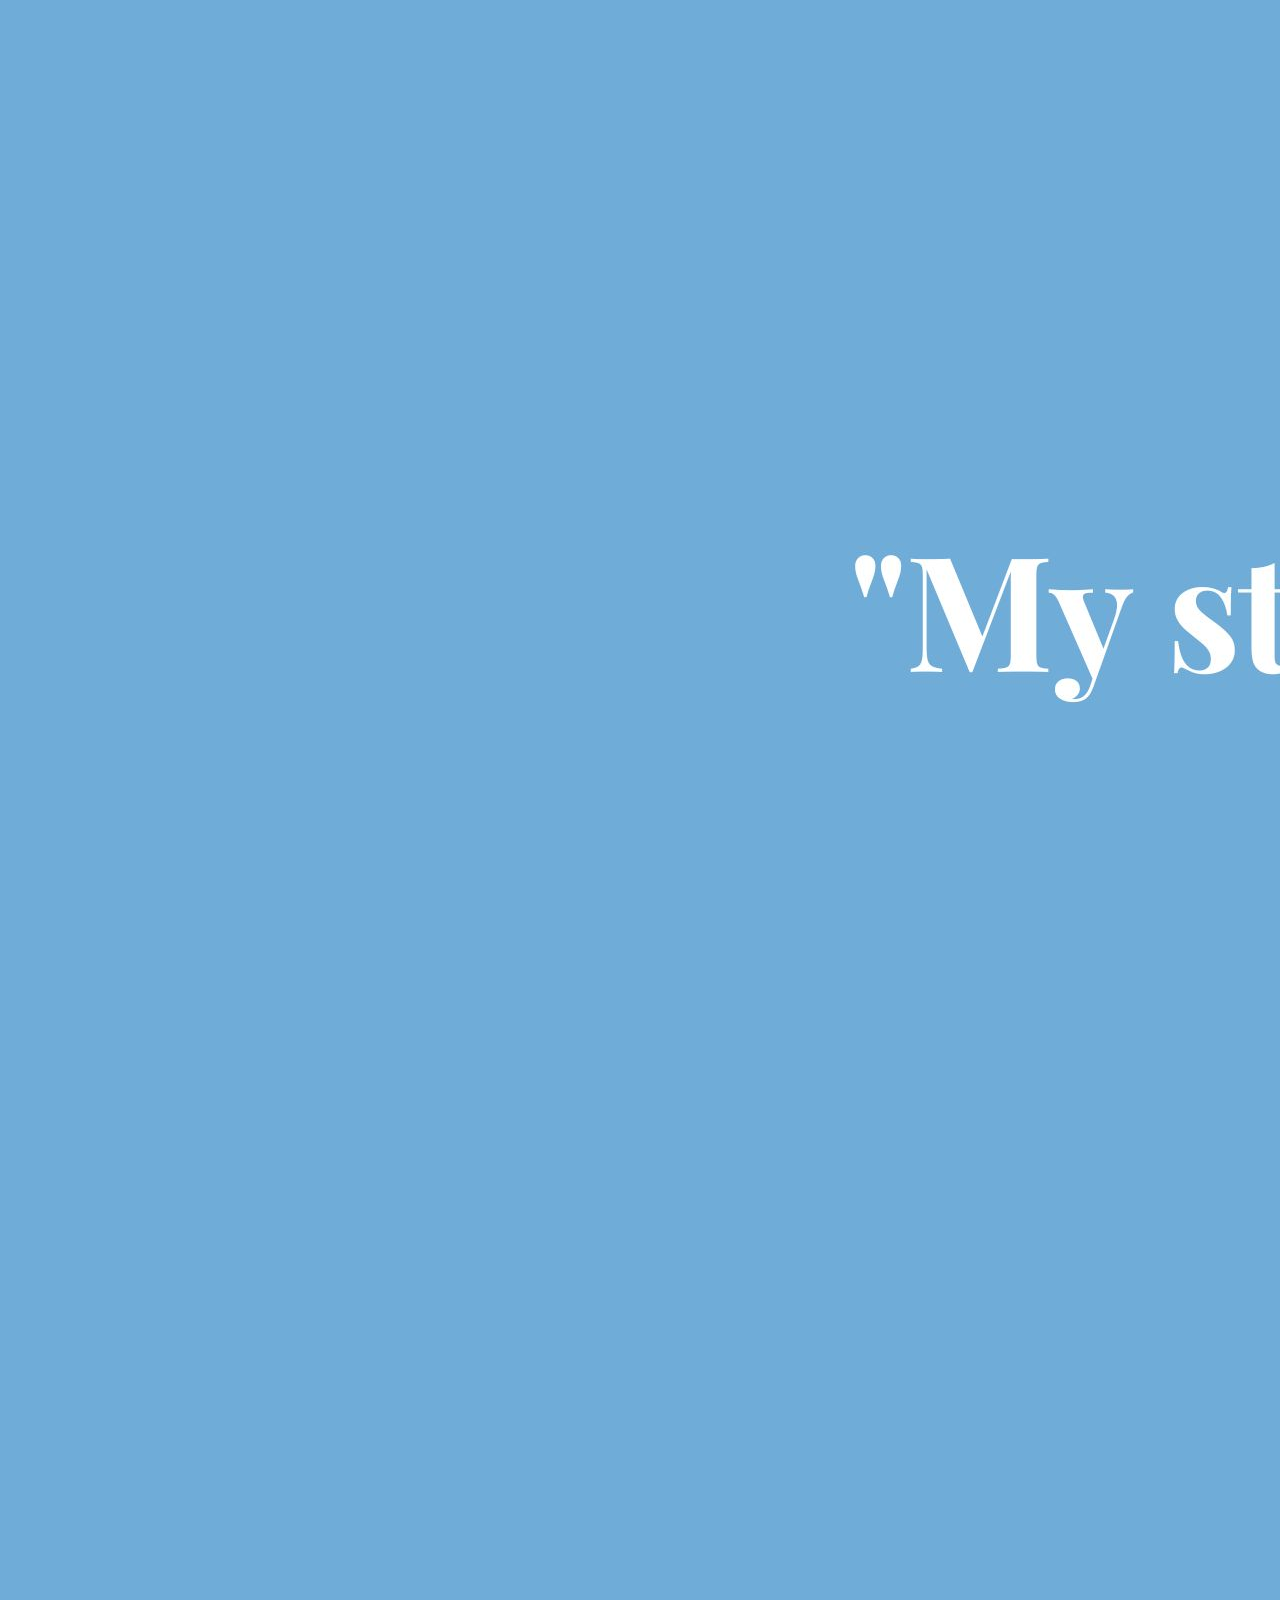
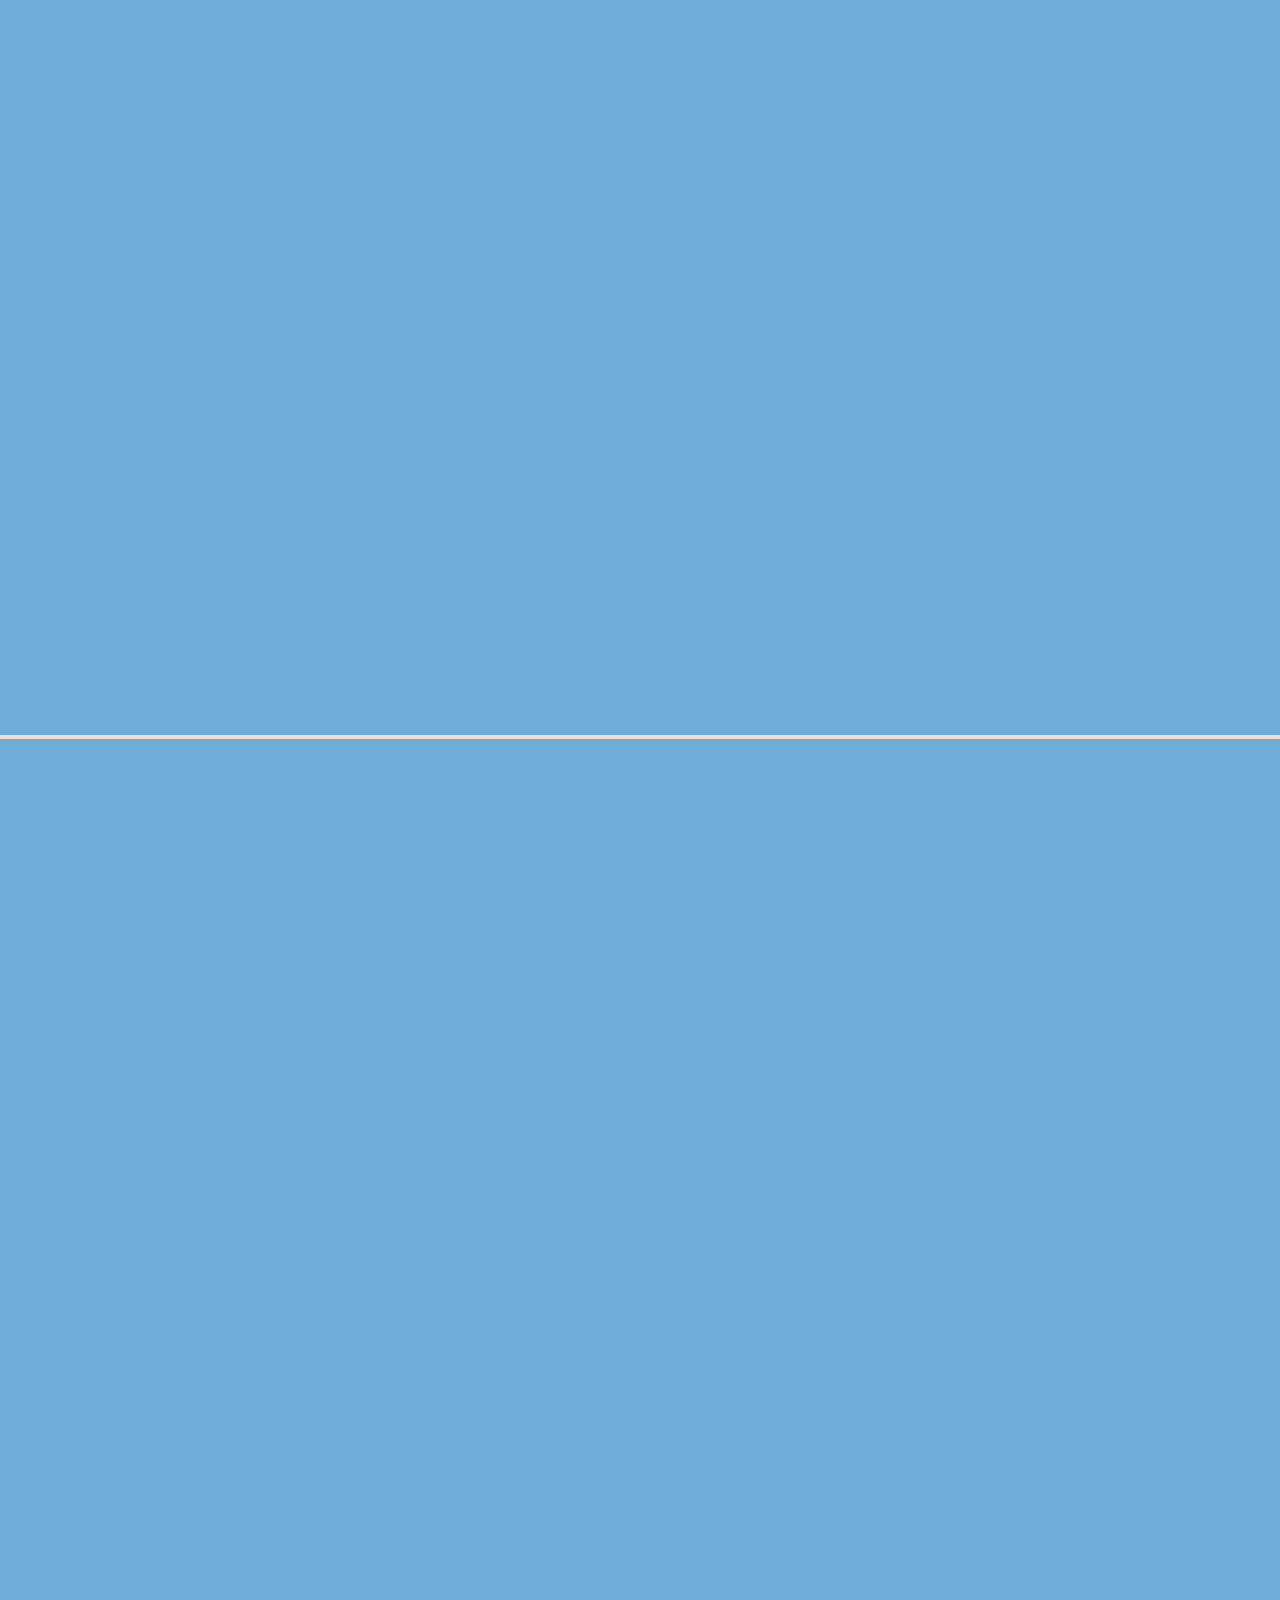
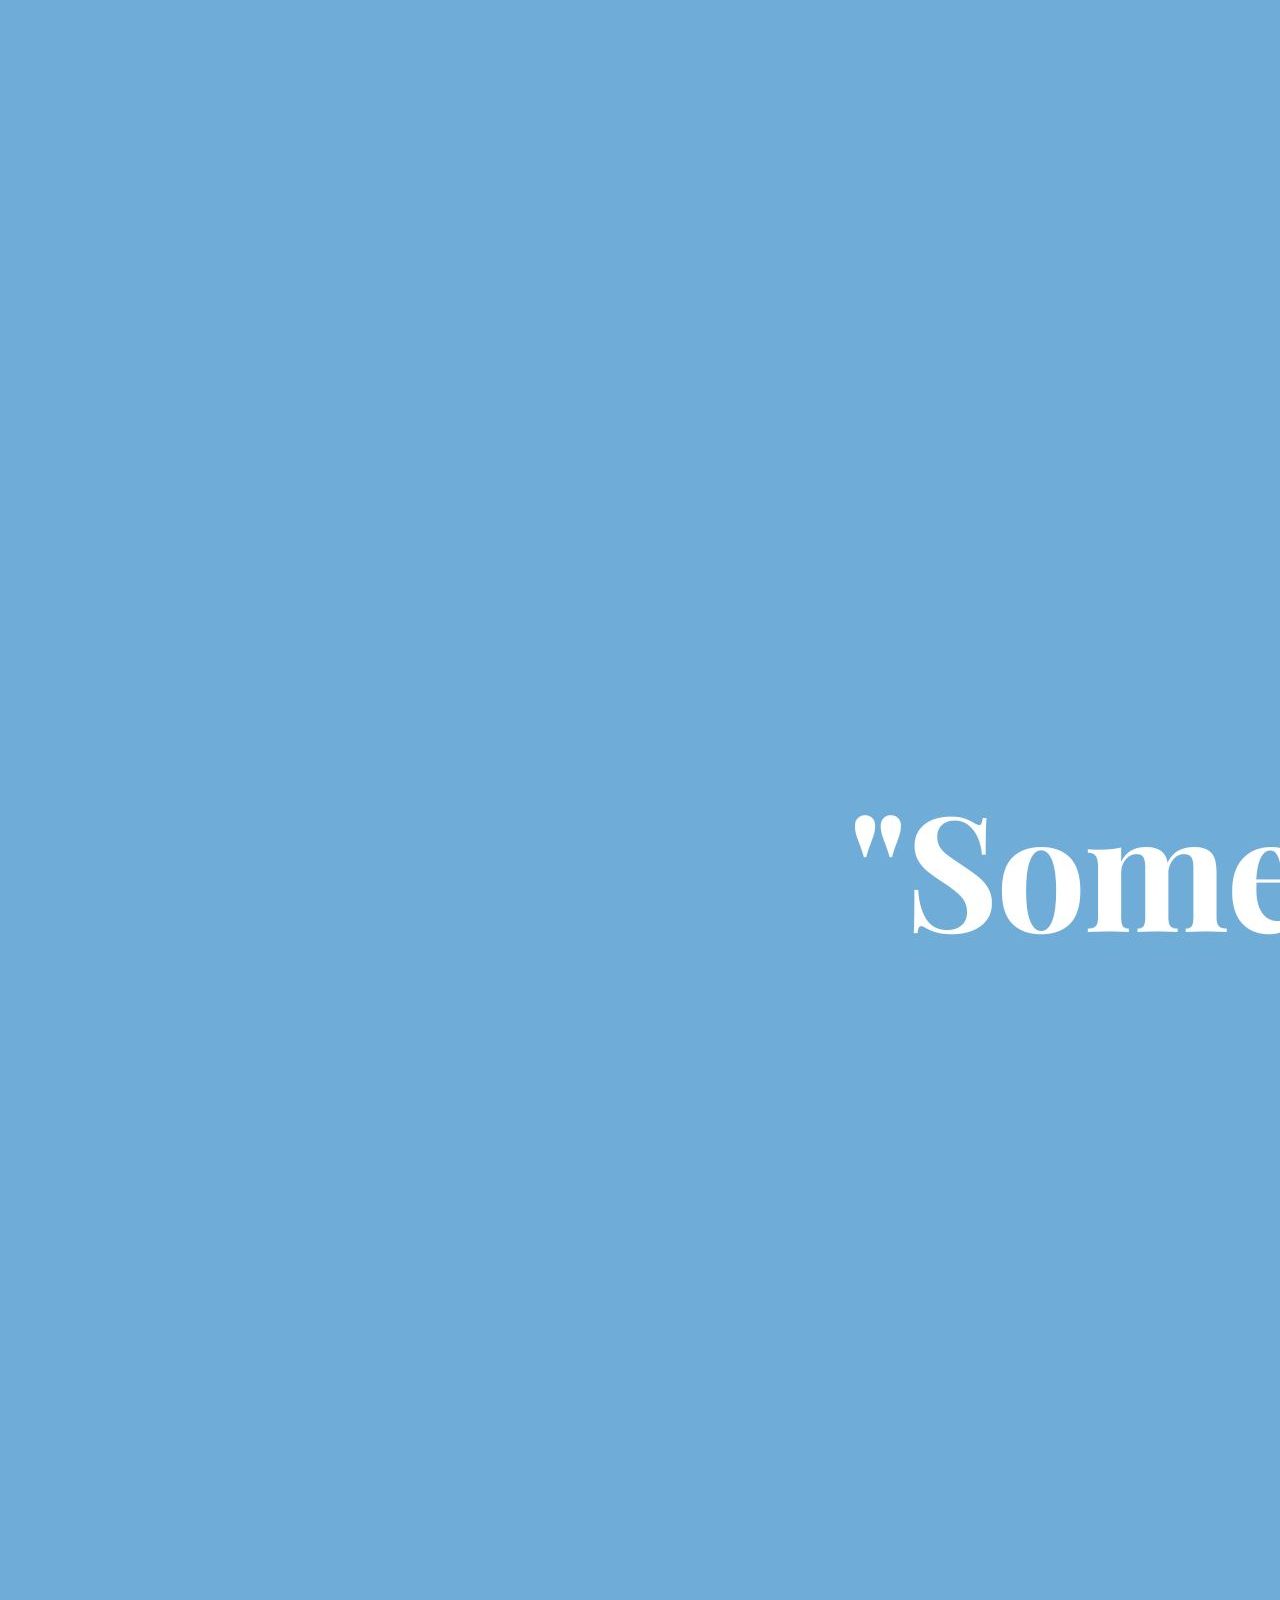
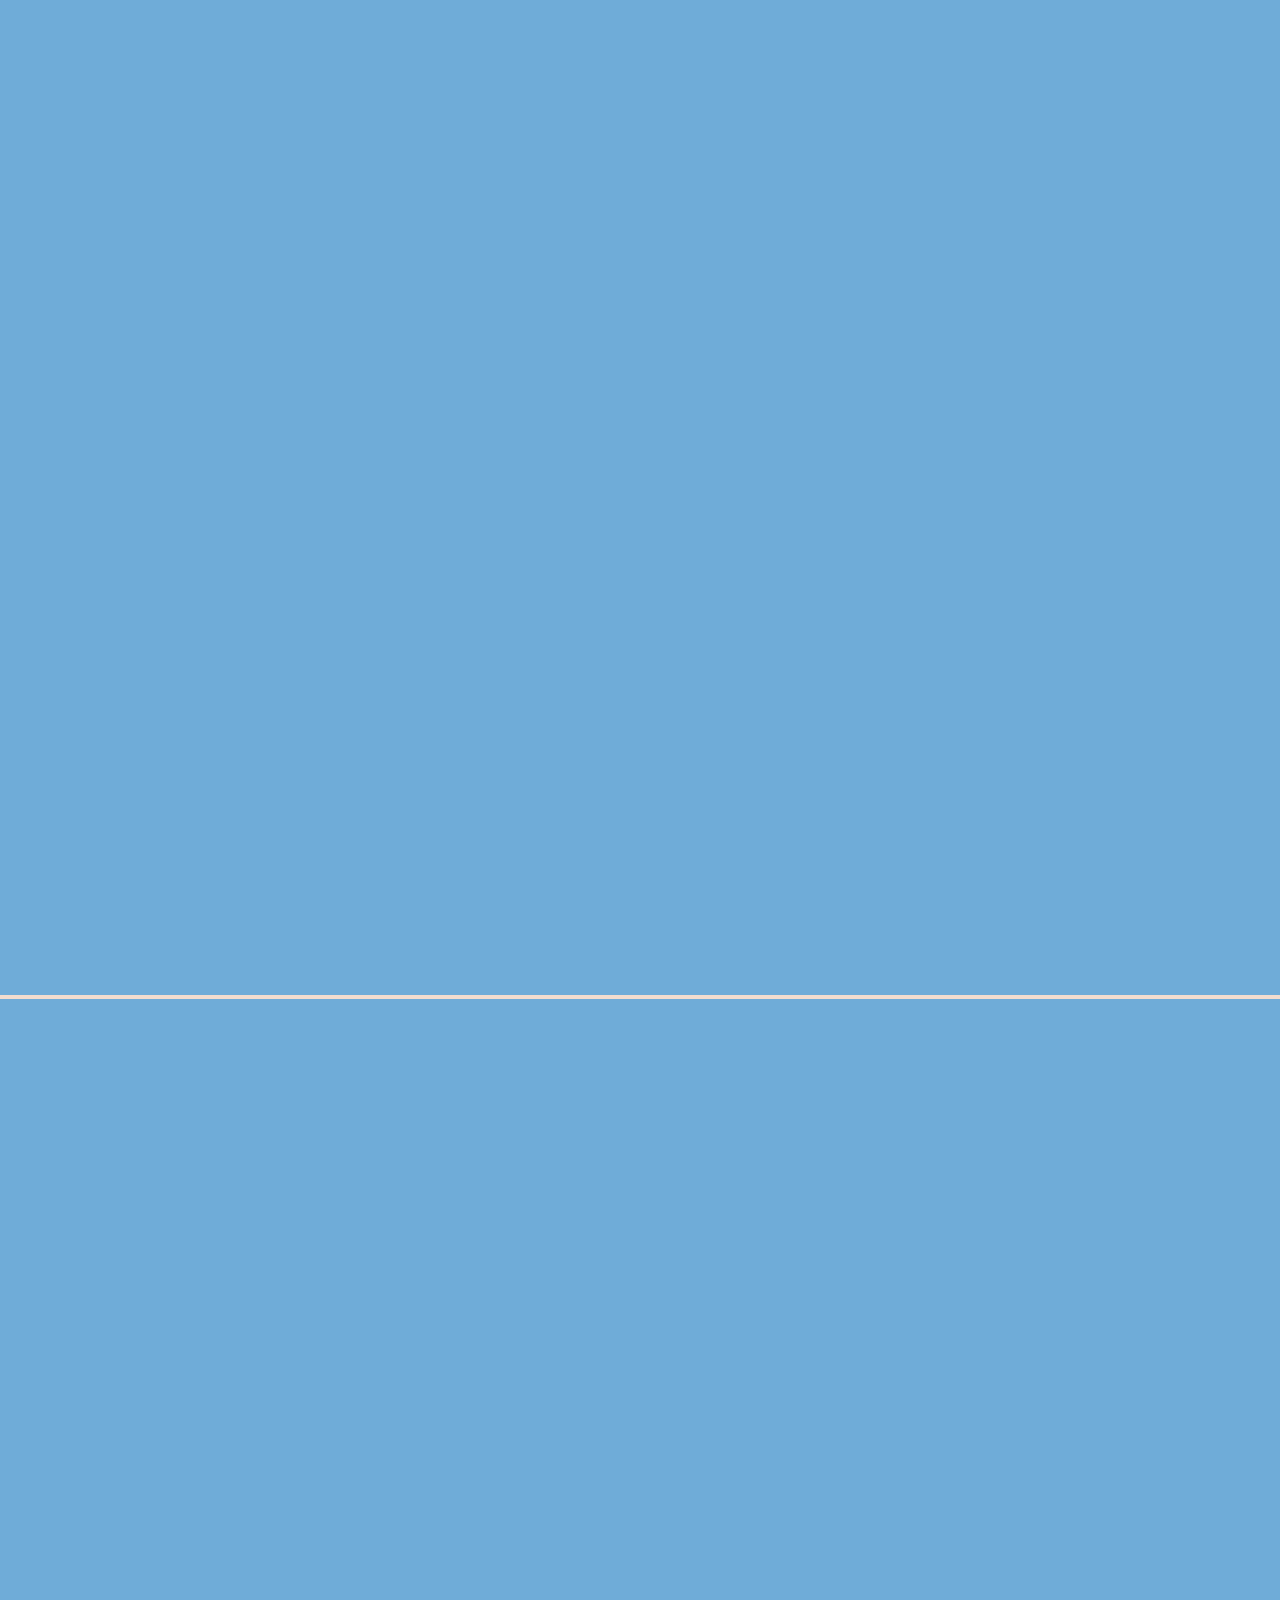
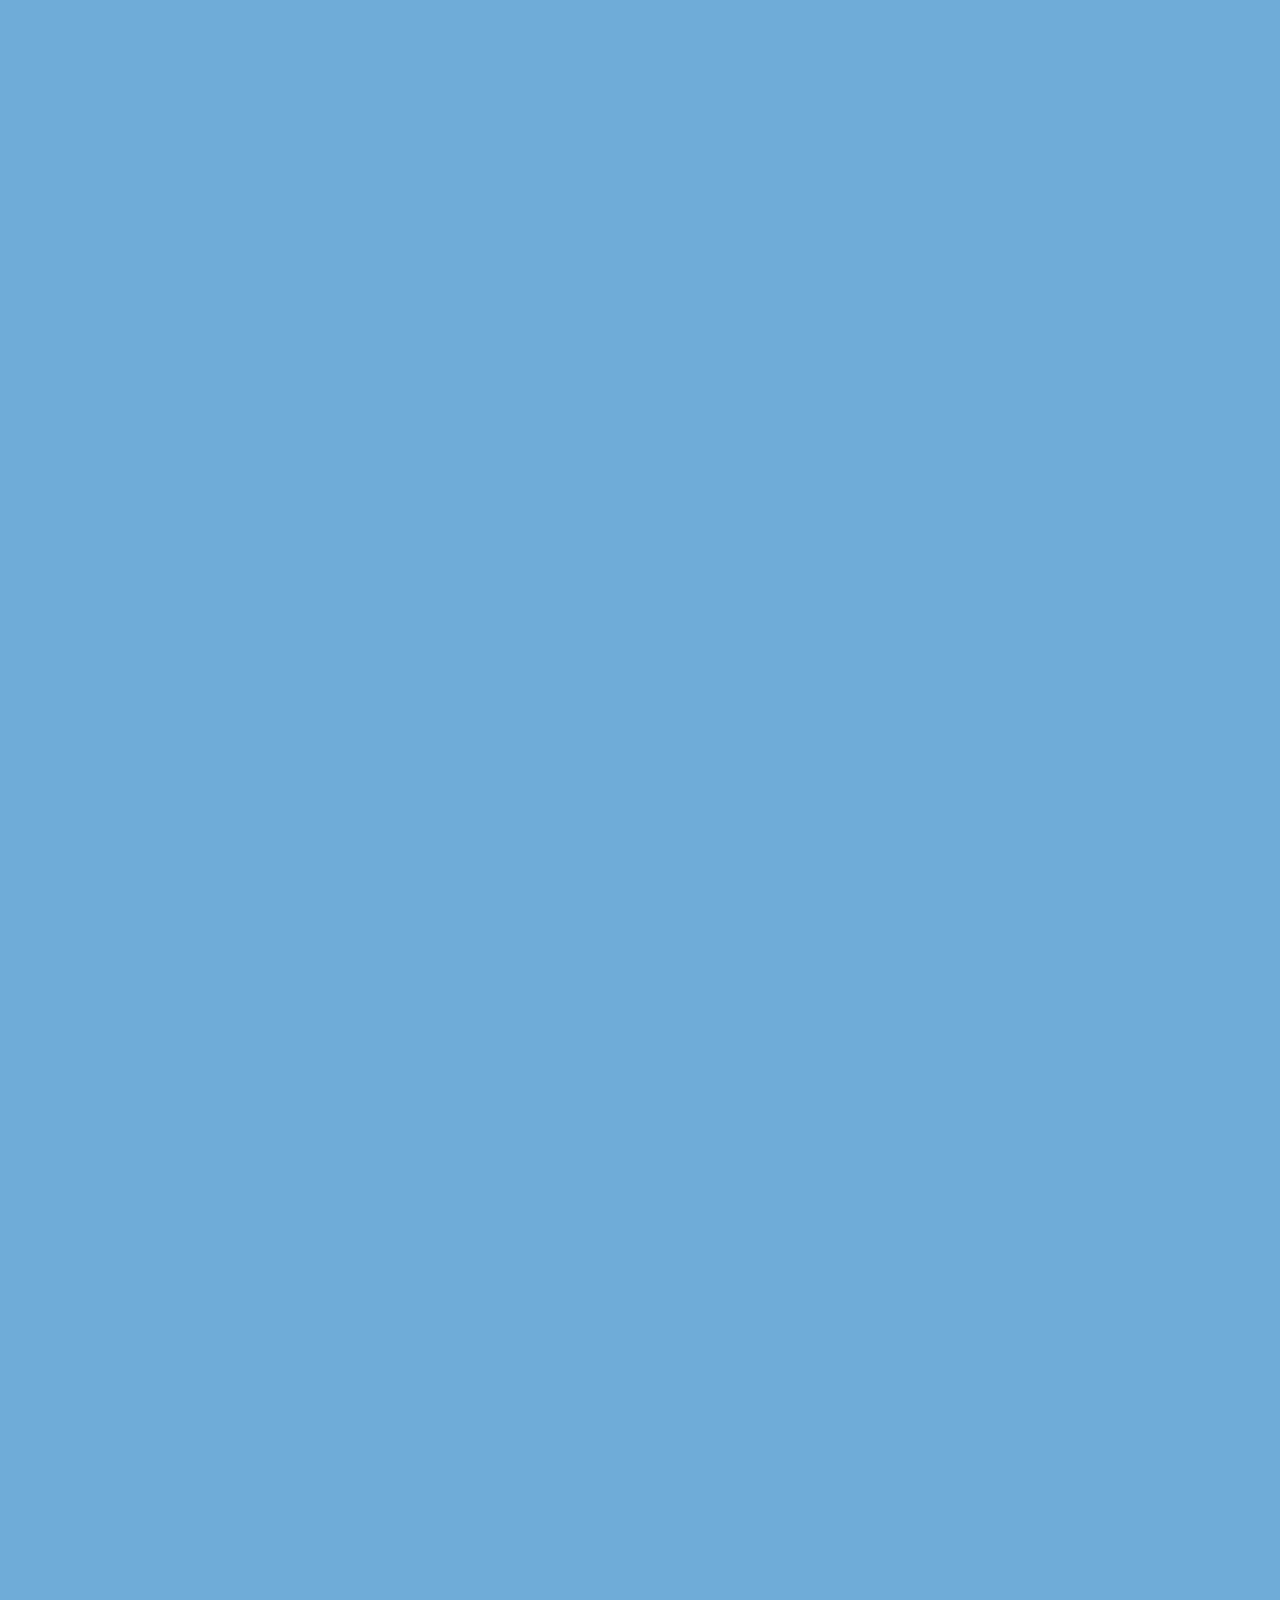
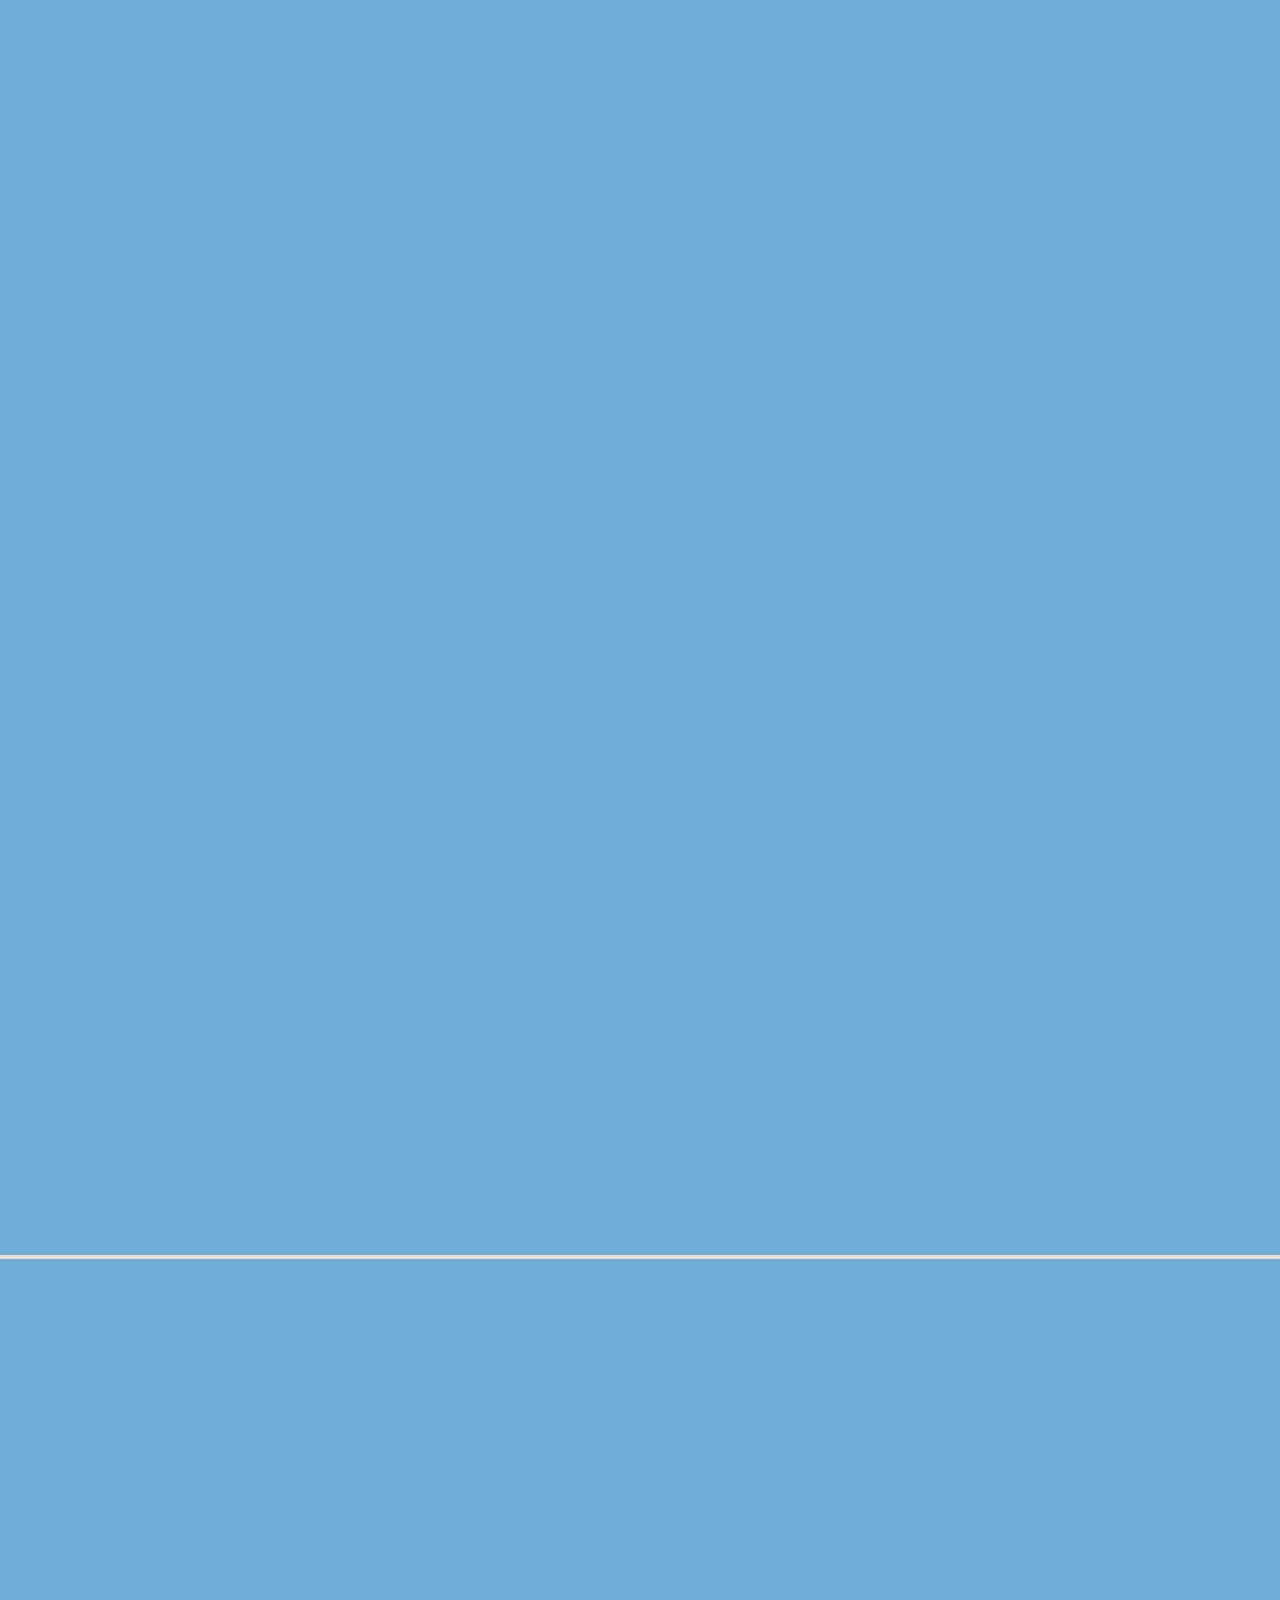
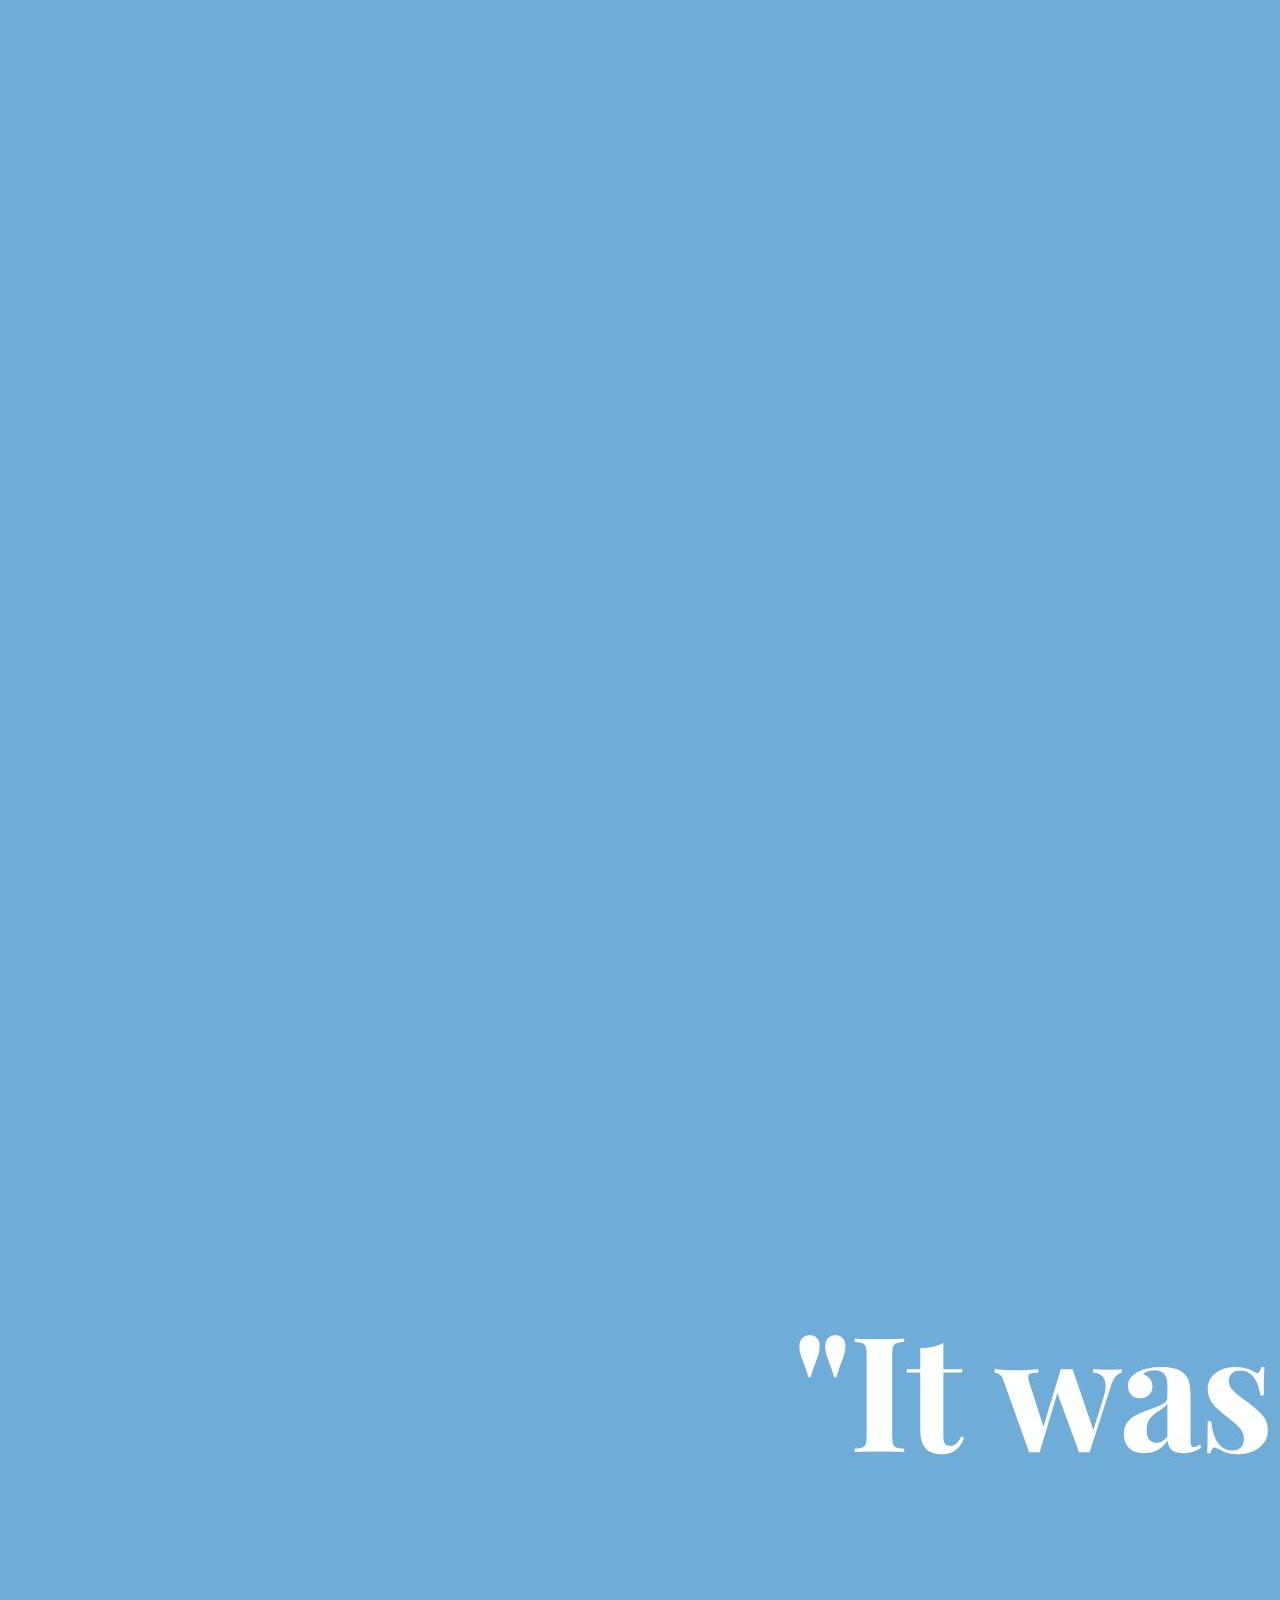
==== commit 8faea410: "Update index.html" ====
--- a/index.html
+++ b/index.html
@@ -214,5 +214,29 @@
                         <button class="button">Sign Up</button>
                     </a>
     </div>
+    <a id="back-to-top" href="#top">Back to Top</a>
+    <script>
+      // Add a script to show/hide the "Back to Top" button based on scrolling
+      window.onscroll = function() {
+          scrollFunction();
+      };
+
+      function scrollFunction() {
+          var backButton = document.getElementById("back-to-top");
+
+          // Display the button when scrolling down 20px from the top
+          if (document.body.scrollTop > 20 || document.documentElement.scrollTop > 20) {
+              backButton.style.display = "block";
+          } else {
+              backButton.style.display = "none";
+          }
+      }
+
+      // Add a script to scroll to the top when the button is clicked
+      document.getElementById("back-to-top").onclick = function() {
+          document.body.scrollTop = 0;
+          document.documentElement.scrollTop = 0;
+      };
+  </script>
 </footer>
 </html>
--- a/index.css
+++ b/index.css
@@ -59,20 +59,21 @@
     box-sizing: border-box;
   }
   .about-us{
-    height: 100vh;
+    height: 1000px;
     width: 100%;
     padding: 90px 0;
     background-color: #323234;
     color: #fff;
     font-family: 'Prata', serif;
-
-  }
+  }
+
   .pic{
     height: auto;
     width:  auto;
     padding-right: 50px;
   }
-  .about{
+
+.about{
     width: 1130px;
     max-width: 85%;
     margin: 0 auto;
@@ -80,6 +81,7 @@
     align-items: center;
     justify-content: space-around;
   }
+
   .text{
     width: 540px;
   }
@@ -274,4 +276,4 @@
     font-family: 'Prata', serif;
 }
 
-    /* IDs for Nav Bar+    /* IDs for Nav Bar
